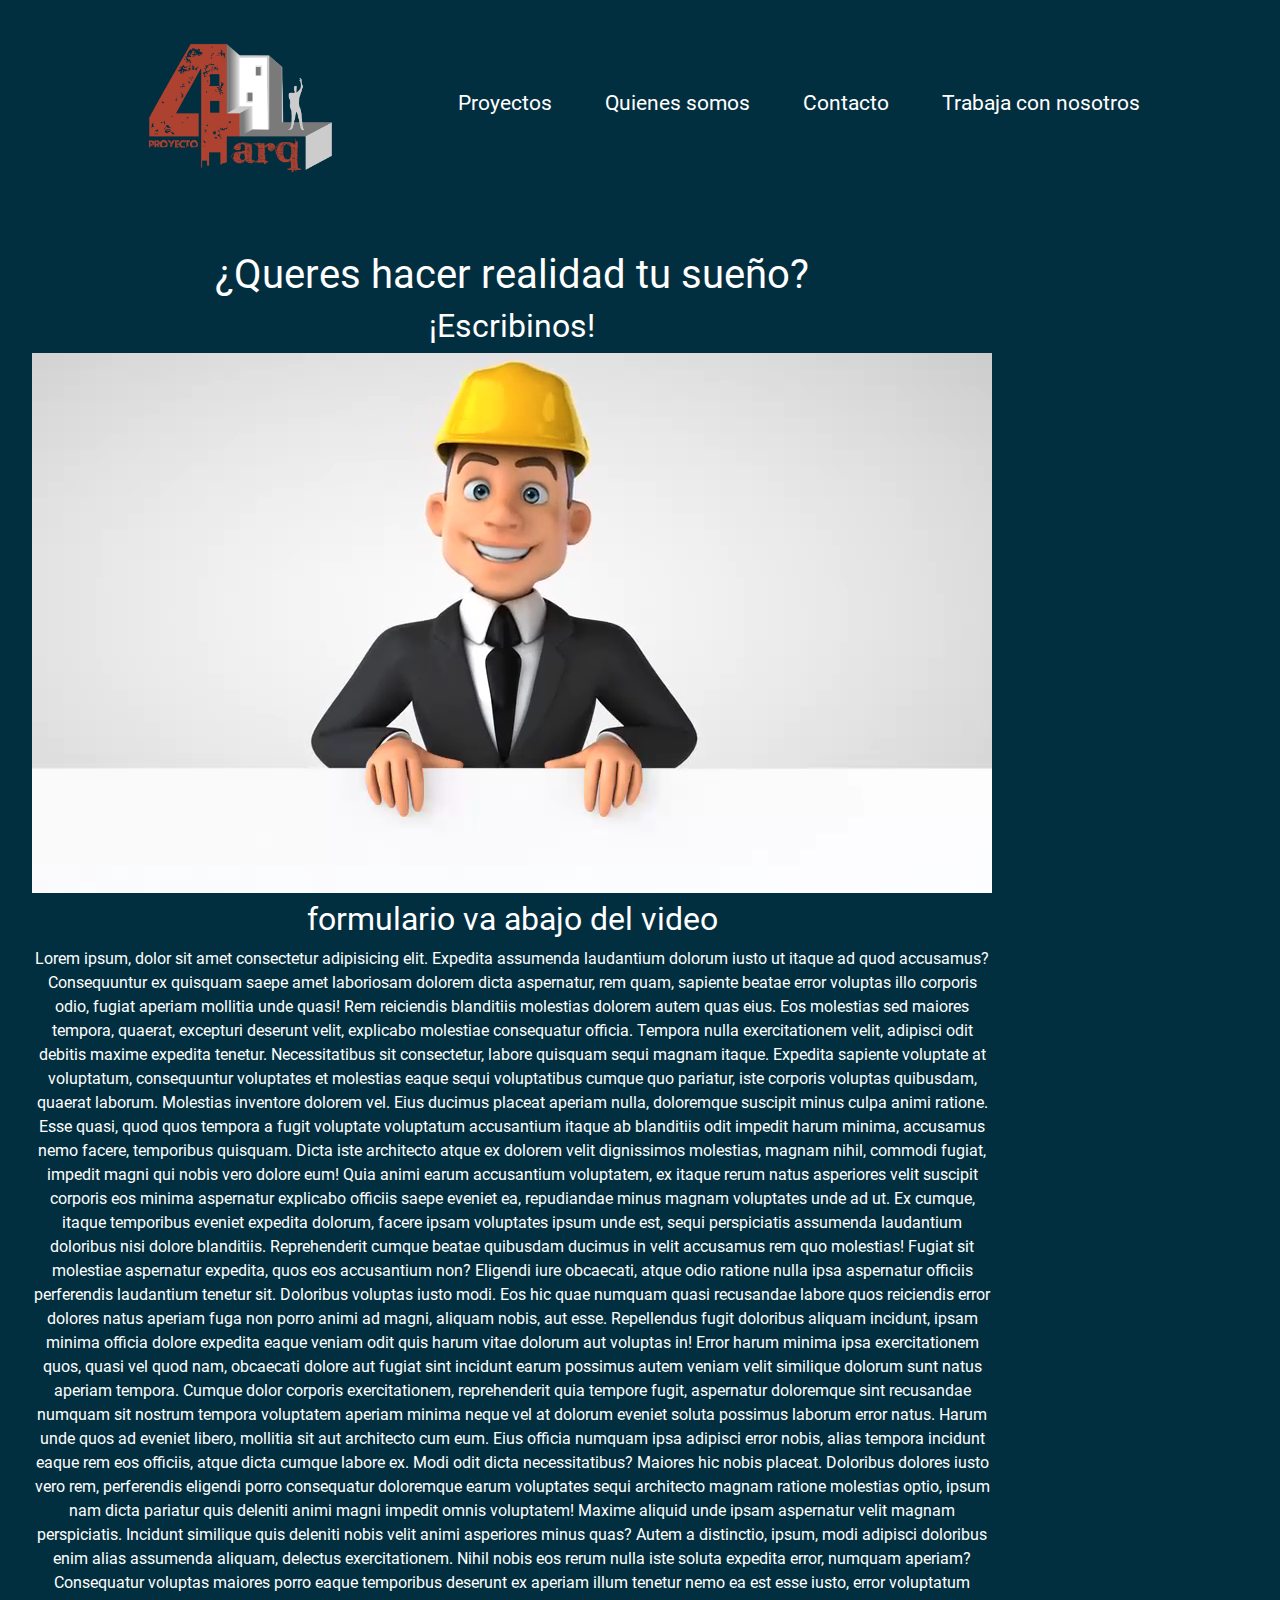
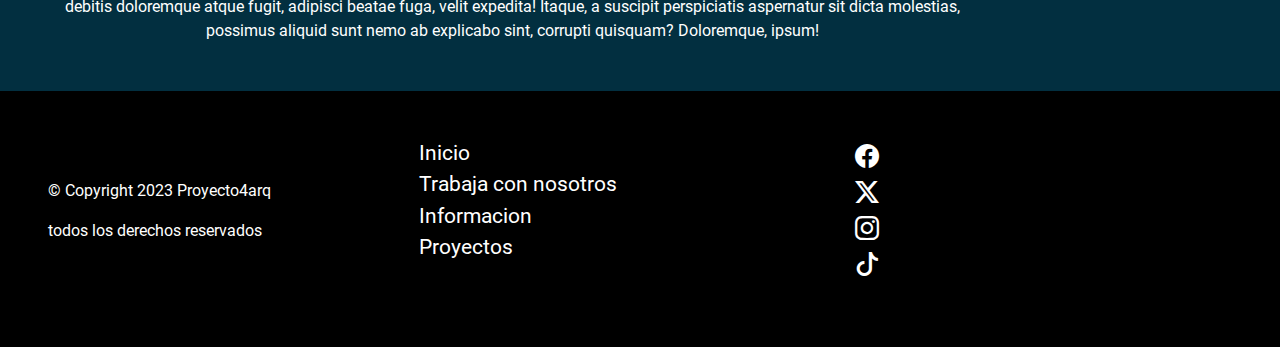
==== pages/contacto.html @ 48875e65 "reversion al backup" ====
<!DOCTYPE html>
<html lang="en">
<head>
    <meta charset="UTF-8">
    <meta name="viewport" content="width=device-width, initial-scale=1.0">
    <title>Contacto</title>
    <link rel="stylesheet" href="https://cdn.jsdelivr.net/npm/bootstrap-icons@1.11.2/font/bootstrap-icons.min.css">
    <link rel="stylesheet" href="../css/bootstrap.min.css">
    <link rel="stylesheet" href="../css/main.css">
</head>
<body>
    
    <header class="encabezado" id="inicio">
        <div></div>
        <a href="../index.html"><img src="../img/P4arq original.png" alt="" class="logogrande"></a>
        <a href="../index.html"><img src="../img/P4arq original pequeño.png" alt="" class="logopequeno"></a>
        <ul class="menu">
            <li><a href="./proyectos.html" class="menu-button">Proyectos</a></li>
            <li><a href="./quienes-somos.html" class="menu-button">Quienes somos</a></li>
            <li><a href="#inicio" class="menu-button">Contacto</a></li>
            <li><a href="./trabaja-nosotros.html" class="menu-button">Trabaja con nosotros</a></li>
        </ul>
        <nav class="navbar navbar-dark bg-transparent row col-7">
            <div class="container-fluid">
              <a class="navbar-brand" href="#"></a>
              <button class="navbar-toggler" type="button" data-bs-toggle="offcanvas" data-bs-target="#offcanvasDarkNavbar" aria-controls="offcanvasDarkNavbar" aria-label="Toggle navigation">
                <span class="navbar-toggler-icon"></span>
              </button>
              <div class="offcanvas offcanvas-end text-bg-dark" tabindex="-1" id="offcanvasDarkNavbar" aria-labelledby="offcanvasDarkNavbarLabel">
                <div class="offcanvas-header">
                  <h5 class="offcanvas-title" id="offcanvasDarkNavbarLabel">Proyecto 4Arq</h5>
                  <button type="button" class="btn-close btn-close-white" data-bs-dismiss="offcanvas" aria-label="Close"></button>
                </div>
                <div class="offcanvas-body">
                  <ul class="navbar-nav justify-content-end flex-grow-1 pe-3">
                    <li class="nav-item">
                      <a class="nav-link active" aria-current="page" href="../index.html">Inicio</a>
                    </li>
                    <li class="nav-item">
                      <a class="nav-link" href="./proyectos.html">Proyectos</a>
                    </li>
                    <li class="nav-item">
                        <a class="nav-link" href="./quienes-somos.html">Quienes Somos</a>
                      </li>
                      <li class="nav-item">
                        <a class="nav-link" href="#inicio">Contacto</a>
                      </li>
                      <li class="nav-item">
                      </li>
                      <li class="nav-item">
                        <a class="nav-link" href="./trabaja-nosotros.html">Trabaja con nosotros</a>
                      </li>
                      </a>
                      </ul>
                    </li>
                  </ul>
                </div>
              </div>
            </div>
          </nav>
    </header>

    <main>
        <section class="hero">
            <div>
                <h1>
                    ¿Queres hacer realidad tu sueño?
                </h1>
                <h2>
                    ¡Escribinos!
                </h2>
                <video src="../vids/architect_-_115731 (540p) - Trim.mp4" autoplay muted loop></video>
                <h2>formulario va abajo del video </h2>
                <p>Lorem ipsum, dolor sit amet consectetur adipisicing elit. Expedita assumenda laudantium dolorum iusto ut itaque ad quod accusamus? Consequuntur ex quisquam saepe amet laboriosam dolorem dicta aspernatur, rem quam, sapiente beatae error voluptas illo corporis odio, fugiat aperiam mollitia unde quasi! Rem reiciendis blanditiis molestias dolorem autem quas eius. Eos molestias sed maiores tempora, quaerat, excepturi deserunt velit, explicabo molestiae consequatur officia. Tempora nulla exercitationem velit, adipisci odit debitis maxime expedita tenetur. Necessitatibus sit consectetur, labore quisquam sequi magnam itaque. Expedita sapiente voluptate at voluptatum, consequuntur voluptates et molestias eaque sequi voluptatibus cumque quo pariatur, iste corporis voluptas quibusdam, quaerat laborum. Molestias inventore dolorem vel. Eius ducimus placeat aperiam nulla, doloremque suscipit minus culpa animi ratione. Esse quasi, quod quos tempora a fugit voluptate voluptatum accusantium itaque ab blanditiis odit impedit harum minima, accusamus nemo facere, temporibus quisquam. Dicta iste architecto atque ex dolorem velit dignissimos molestias, magnam nihil, commodi fugiat, impedit magni qui nobis vero dolore eum! Quia animi earum accusantium voluptatem, ex itaque rerum natus asperiores velit suscipit corporis eos minima aspernatur explicabo officiis saepe eveniet ea, repudiandae minus magnam voluptates unde ad ut. Ex cumque, itaque temporibus eveniet expedita dolorum, facere ipsam voluptates ipsum unde est, sequi perspiciatis assumenda laudantium doloribus nisi dolore blanditiis. Reprehenderit cumque beatae quibusdam ducimus in velit accusamus rem quo molestias! Fugiat sit molestiae aspernatur expedita, quos eos accusantium non? Eligendi iure obcaecati, atque odio ratione nulla ipsa aspernatur officiis perferendis laudantium tenetur sit. Doloribus voluptas iusto modi. Eos hic quae numquam quasi recusandae labore quos reiciendis error dolores natus aperiam fuga non porro animi ad magni, aliquam nobis, aut esse. Repellendus fugit doloribus aliquam incidunt, ipsam minima officia dolore expedita eaque veniam odit quis harum vitae dolorum aut voluptas in! Error harum minima ipsa exercitationem quos, quasi vel quod nam, obcaecati dolore aut fugiat sint incidunt earum possimus autem veniam velit similique dolorum sunt natus aperiam tempora. Cumque dolor corporis exercitationem, reprehenderit quia tempore fugit, aspernatur doloremque sint recusandae numquam sit nostrum tempora voluptatem aperiam minima neque vel at dolorum eveniet soluta possimus laborum error natus. Harum unde quos ad eveniet libero, mollitia sit aut architecto cum eum. Eius officia numquam ipsa adipisci error nobis, alias tempora incidunt eaque rem eos officiis, atque dicta cumque labore ex. Modi odit dicta necessitatibus? Maiores hic nobis placeat. Doloribus dolores iusto vero rem, perferendis eligendi porro consequatur doloremque earum voluptates sequi architecto magnam ratione molestias optio, ipsum nam dicta pariatur quis deleniti animi magni impedit omnis voluptatem! Maxime aliquid unde ipsam aspernatur velit magnam perspiciatis. Incidunt similique quis deleniti nobis velit animi asperiores minus quas? Autem a distinctio, ipsum, modi adipisci doloribus enim alias assumenda aliquam, delectus exercitationem. Nihil nobis eos rerum nulla iste soluta expedita error, numquam aperiam? Consequatur voluptas maiores porro eaque temporibus deserunt ex aperiam illum tenetur nemo ea est esse iusto, error voluptatum debitis doloremque atque fugit, adipisci beatae fuga, velit expedita! Itaque, a suscipit perspiciatis aspernatur sit dicta molestias, possimus aliquid sunt nemo ab explicabo sint, corrupti quisquam? Doloremque, ipsum!

                </p>

                
            </div>
        </section>
    </main>
    <footer class="footer">
        <div class="footer-1">
            <p> Lorem ipsum dolor sit amet consectetur adipisicing elit. Dolorem ab debitis aspernatur ipsa in esse! Porro repudiandae necessitatibus non iste, totam dolore neque dolores magnam in, maxime consequuntur eveniet voluptatibus.</p>
            <p class="copy">© Copyright 2023  Proyecto4arq</p>
        </div>
        <div class="footerresp">
            <p class="copy">© Copyright 2023  Proyecto4arq</p>
            <p>todos los derechos reservados</p>
        </div>
        <div class="footer-2">
            <ul>
                <li><a href="../index.html" class="menu-button">Inicio</a></li>
                <li><a href="./trabaja-nosotros.html" class="menu-button">Trabaja con nosotros</a></li>
                <li><a href="./quienes-somos.html" class="menu-button">Informacion</a></li>
                <li><a href="./proyectos.html" class="menu-button">Proyectos</a></li>
            </ul> 
        </div>
        <div class="footer-4">
            <ul>
                <li><a href="https://www.facebook.com/" class="menu-button"><i class="icon-red-social bi bi-facebook"></i></a></li>
                <li><a href="https://twitter.com/home" class="menu-button"><i class="icon-red-social bi bi-twitter-x"></i></a></li>
                <li><a href="https://www.instagram.com/" class="menu-button"><i class="icon-red-social bi bi-instagram"></i></a></li>
                <li><a href="https://www.tiktok.com" class="menu-button"><i class="icon-red-social bi bi-tiktok"></i></a></li>
            </ul>
        </div>
    </footer>

<script src="../js/bootstrap.bundle.min.js"></script>
</body>
</html>


<!-- FALTA CAMBIAR TODOS LOS MENUES DE LAS PAGINAS, HACER EN TODOS ELLOS QUE EL LINK DE INICIO SEA LA FOTO.-->
---- css/main.css ----
/* Aqui comienza todo lo que es CSS de INDEX */

@font-face {
    font-family: "roboto";
    src: url(../font/Roboto-Regular.ttf);
}

* {
    margin: 0;
    margin-bottom: 0;
    padding: 0;
    box-sizing: border-box;
    font-family: roboto, sans-serif;
}
ul {
    list-style-type: none;
    
}

/* aca comienza el diseño mediante css de todo lo que es header */

.encabezado {
    background-color:#022F40;
    display: flex;
    color: white;
    align-items: center;
    padding: 0.5rem 3rem;
}
.logogrande  {
    width: 23rem;
}

.logopequeno  {
    width: 10rem;
}
.menu {
    display: flex;
    gap: 2rem;
    font-size: 1.7rem;
}

.menu-button {
    color: white;
    text-decoration: none;
}
.menu-button:hover {
    color: black;
}

.menu-button {
    background: transparent;
    border: none;
    padding: 0.5em 0.5em;
    color: white;
    position: relative;
    transition: 0.5s ease;
    cursor: pointer;
  }
  
  .menu-button::before {
    content: "";
    position: absolute;
    left: 0;
    bottom: 0;
    height: 2px;
    width: 0;
    background-color: #A24936;
    transition: 0.5s ease;
  }
  
  .menu-button:hover {
    color: #022F40;
    transition-delay: 0.5s;
  }
  
  .menu-button:hover::before {
    width: 100%;
  }
  
  .menu-button::after {
    content: "";
    position: absolute;
    left: 0;
    bottom: 0;
    height: 0;
    width: 100%;
    background-color: #A24936;
    transition: 0.4s ease;
    z-index: -1;
  }
  
  .menu-button:hover::after {
    height: 100%;
    transition-delay: 0.4s;
    color: aliceblue;
  }
  


@media (max-width: 1376px) {
    .menu-button {
        font-size: 1.5rem;
    }
}
@media (max-width: 1284px) {
    .menu-button {
        font-size: 1.3rem;
    }
}
@media (min-width: 1193px) {
    .navbar {
        display: none;
    }
    .logopequeno {
        display: none;
    }
}
@media (max-width: 1192px) {
    .menu {
        display: none;
    }
    .navbar {
        display: show;
        flex: 19rem;
    }
    .logogrande  {
        display: none;
    }
    .logopequeno {
        display: show;
    }
}

/* aca termina el diseño mediante css de todo lo que es header */

/* aca comienza todo el diseño mediante css de todo lo que es HERO */
.render1 {
    width: 45rem;
    border: solid 1rem;
    border-color: #AAABBC;
}

.hero {
    background-color: #022F40;
    color: white;
    display: grid;
    grid-template-columns: 5fr 1fr 1.2fr; 
     /* 5fr 1fr 0.5fr para FHD */
     /* 5fr 1fr 1.2fr para QHD*/
    padding: 2rem;
    text-align: center;
    align-items: center;
}

.hero-title {
    font-size: 3rem;
}

.hero-text {
    font-size: 1.5rem;
    margin-top: 0.5rem;
}

.hero-button {
    font-size: 2rem;
    display: inline-block;
    color: white;
    padding: 0.5rem;
    margin-top: 1rem;
    border-radius: 2rem;
    text-decoration: none;
  }
  .hero-button::before {
    margin-left: auto;
  }
  .hero-button::after, .hero-button::before {
    content: "";
    width: 5%;
    height: 3px;
    background: #A24936;
    display: block;
    transition: 0.8s;
  }
  .hero-button:hover::after, .hero-button:hover::before {
    width: 100%;
  }

.titulopro2 {
    margin: 1rem;
}
.borde {
    background-color: #A24936;
}
@media (max-width: 1110px) {
    
    .hero-grid {
        grid-template-columns: 1fr 1fr;
        grid-template-rows: 1fr 1fr;
        row-gap: 0rem;
    }
    .hero-left-grid {
        grid-column: 1/3;
        grid-row: 1/2;
    }
    .render-grid {
        width: 35rem;
    }
    .hero-right-grid {
        grid-row: 2/3;
        grid-column: 1/3;
    }
}
@media (max-width: 592px) {
    
    .hero-grid {
        grid-template-columns: 1fr 1fr;
        grid-template-rows: 1fr 1fr;
        row-gap: 1rem;
    }
    .hero-left-grid {
        grid-column: 1/3;
        grid-row: 1/2;
    }
    .render-grid {
        width: 22rem;
    }
    .hero-right-grid {
        grid-row: 2/3;
        grid-column: 1/3;
    }
    
}

@media (max-width: 415px) {
    
    .hero-grid {
        grid-template-columns: 1fr 1fr;
        grid-template-rows: 1fr 1fr;
        row-gap: 1rem;
    }
    .hero-left-grid {
        grid-column: 1/3;
        grid-row: 1/2;
    }
    .render-grid {
        width: 20rem;
    }
    .hero-right-grid {
        grid-row: 2/3;
        grid-column: 1/3;
    }
    
}

@media (max-width: 415px) {
    
    .hero-grid {
        grid-template-columns: 1fr 1fr;
        grid-template-rows: 1fr 1fr;
        row-gap: 1rem;
    }
    .hero-left-grid {
        grid-column: 1/3;
        grid-row: 1/2;
    }
    .render-grid {
        width: 19rem;
    }
    .hero-right-grid {
        grid-row: 2/3;
        grid-column: 1/3;
    }
    
}
/* aca termina todo el diseño mediante css de todo lo que es HERO */

/* aca comienza todo el diseño mediante css de todo lo que es parte del main, seccion de funcionamiento del servicio */

.funcion1 {
    padding: 0.8rem;
    display: flex;
    justify-content: center;
    background-color: #AAABBC;
}

.funcionamiento {
    display: grid;
    grid-template-columns: 4fr 6fr 3fr;
    column-gap: 1rem;
    row-gap: 2rem;
    text-align: end;
    align-items: center;
    background-color: #AAABBC;
}

.title-hacer {
    font-size: 3rem;
    text-align: center;
}

.text-hacer {
    font-size: 1.5rem;
    padding: 2rem;
    text-align: start;
}

.casa {
    width: 15rem;
}
.lapiz {
    width: 15rem;
}
.text-hacer2 {
    font-size: 1.5rem;
    padding: 0.8rem;
}
@media (max-width: 1110px) {
    .funcionamiento {
        grid-template-columns: 1fr;
        align-items: normal;
        text-align: start;
    }
    .hacer-texto {
    grid-column: 2/3;
    grid-row: 1/2;
    }
}
@media (max-width: 809px) {
    .funcionamiento {
        grid-template-columns: 1fr;
        align-items: normal;
        text-align: start;
    }
    .hacer-foto {
    display: none;
    }
    .hacer-texto {
    grid-column: 2/3;
    grid-row: 1/2;
    }
}
/* aca termina todo el diseño mediante css de todo lo que es parte del main, seccion de funcionamiento del servicio */

/* aca comienza todo el diseño mediante css de todo lo que es parte del footer */

.footer {
    display: flex;
    background-color: black;
    color: white;
    padding: 3rem;
    gap: 1rem;
}

.footer-1 {
    flex: 1.7;
    font-size: 1.2rem;
    margin-left: 150px;
}

.footer-2 {
    flex: 0.5;
    font-size: 1.2rem;
    margin-left: 90px;
}
.footer-4 {
    flex: 0.5;
    font-size: 1.2rem;
}

.icon-red-social {
    font-size: 1.5rem;
    
}

.copy {
    margin-top: 40px;
}

@media (min-width: 1287px) {
    .footerresp {
        display: none;
    }
}

@media (max-width: 1286px) {
    .footer-1 {
        display: none;
    }
}
@media (max-width: 502px) {
    .footer-2 {
        display: none;
    }
}
/* aca termina todo el diseño mediante css de todo lo que es parte del footer */

        /* aqui termina todo CSS de INDEX */

        /* aqui comienza todo CSS de PROYECTOS */


.hero2 {
    background-color: #022F40;
    color: rgb(255, 255, 255);
    padding: 2rem;
    text-align: center;
    align-items: center;
}
.proyecto {
    font-size: 3rem;
    padding: 2rem;
}
.proyectos {
    display: grid;
    grid-template-columns: 1fr 1fr 1fr 1fr;
    grid-template-rows: 1fr;
    column-gap: 2rem;
}
.tarjeta1 {
    background-color:#AAABBC ;
    border: solid;
    border-color: #A24936;
    border-radius: 1%;
    border-style: dashed;
    grid-column: 2/3;
}
.tarjeta2 {
    background-color:#AAABBC ;
    border: solid;
    border-color: #A24936;
    border-radius: 1%;
    border-style: dashed;
    grid-column: 3/4;
}
.titulopro {
    display: flex;
    font-size: 2rem;
    color: #000000;
    padding: 1rem;
    justify-content: center;
}
.renderspro {
    padding: 1rem;
    width: 45rem;
}
.explicativo {
    font-size: 1rem;
    justify-content: center;
}
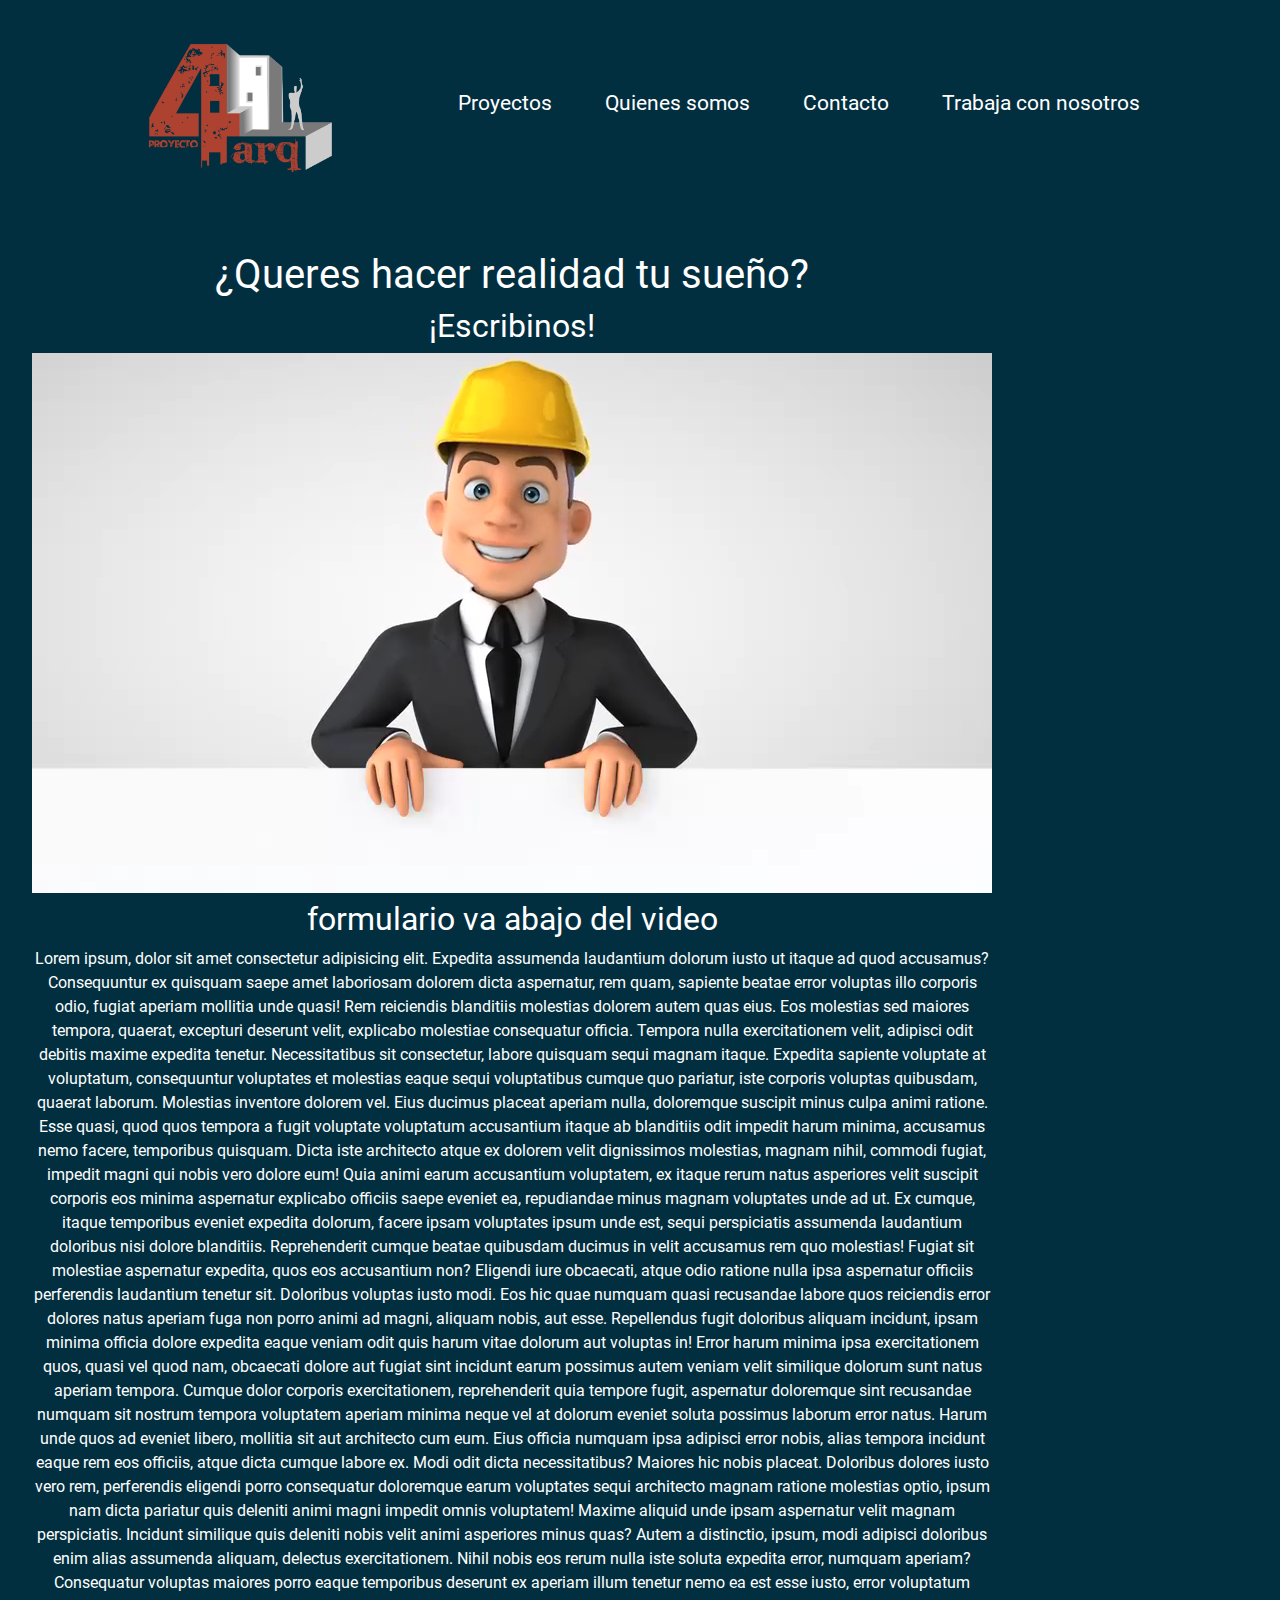
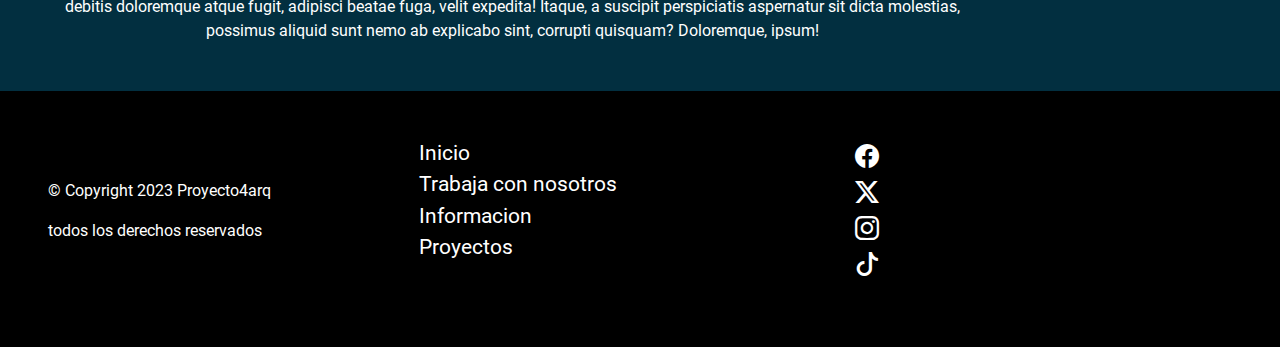
==== commit bb3f7d03: "comienzo de correccion animaciones" ====
--- a/pages/contacto.html
+++ b/pages/contacto.html
@@ -9,17 +9,15 @@
     <link rel="stylesheet" href="../css/main.css">
 </head>
 <body>
-    
-    <header class="encabezado" id="inicio">
-        <div></div>
-        <a href="../index.html"><img src="../img/P4arq original.png" alt="" class="logogrande"></a>
-        <a href="../index.html"><img src="../img/P4arq original pequeño.png" alt="" class="logopequeno"></a>
-        <ul class="menu">
-            <li><a href="./proyectos.html" class="menu-button">Proyectos</a></li>
-            <li><a href="./quienes-somos.html" class="menu-button">Quienes somos</a></li>
-            <li><a href="#inicio" class="menu-button">Contacto</a></li>
-            <li><a href="./trabaja-nosotros.html" class="menu-button">Trabaja con nosotros</a></li>
-        </ul>
+  <header class="encabezado" id="inicio">
+    <a href="../index.html"><img src="../img/P4arq original.png" alt="" class="logogrande" data-aos="fade-right" data-aos-duration="1800"></a>
+    <a href="../index.html"><img src="../img/P4arq original pequeño.png" alt="" class="logopequeno" data-aos="fade-right" data-aos-duration="1800"></a>
+    <ul class="menu">
+        <li data-aos="fade-down" data-aos-duration="700"><a href="./proyectos.html" class="menu-button">Proyectos</a></li>
+        <li data-aos="fade-down" data-aos-duration="800"><a href="./quienes-somos.html" class="menu-button">Quienes somos</a></li>
+        <li data-aos="fade-down" data-aos-duration="900"><a href="#inicio" class="menu-button">Contacto</a></li>
+        <li data-aos="fade-down" data-aos-duration="1100"><a href="./trabaja-nosotros.html" class="menu-button">Trabaja con nosotros</a></li>
+    </ul>
         <nav class="navbar navbar-dark bg-transparent row col-7">
             <div class="container-fluid">
               <a class="navbar-brand" href="#"></a>
--- a/css/main.css
+++ b/css/main.css
@@ -43,10 +43,6 @@
     color: white;
     text-decoration: none;
 }
-.menu-button:hover {
-    color: black;
-}
-
 .menu-button {
     background: transparent;
     border: none;
@@ -69,7 +65,7 @@
   }
   
   .menu-button:hover {
-    color: #022F40;
+    color: #AAABBC;
     transition-delay: 0.5s;
   }
   
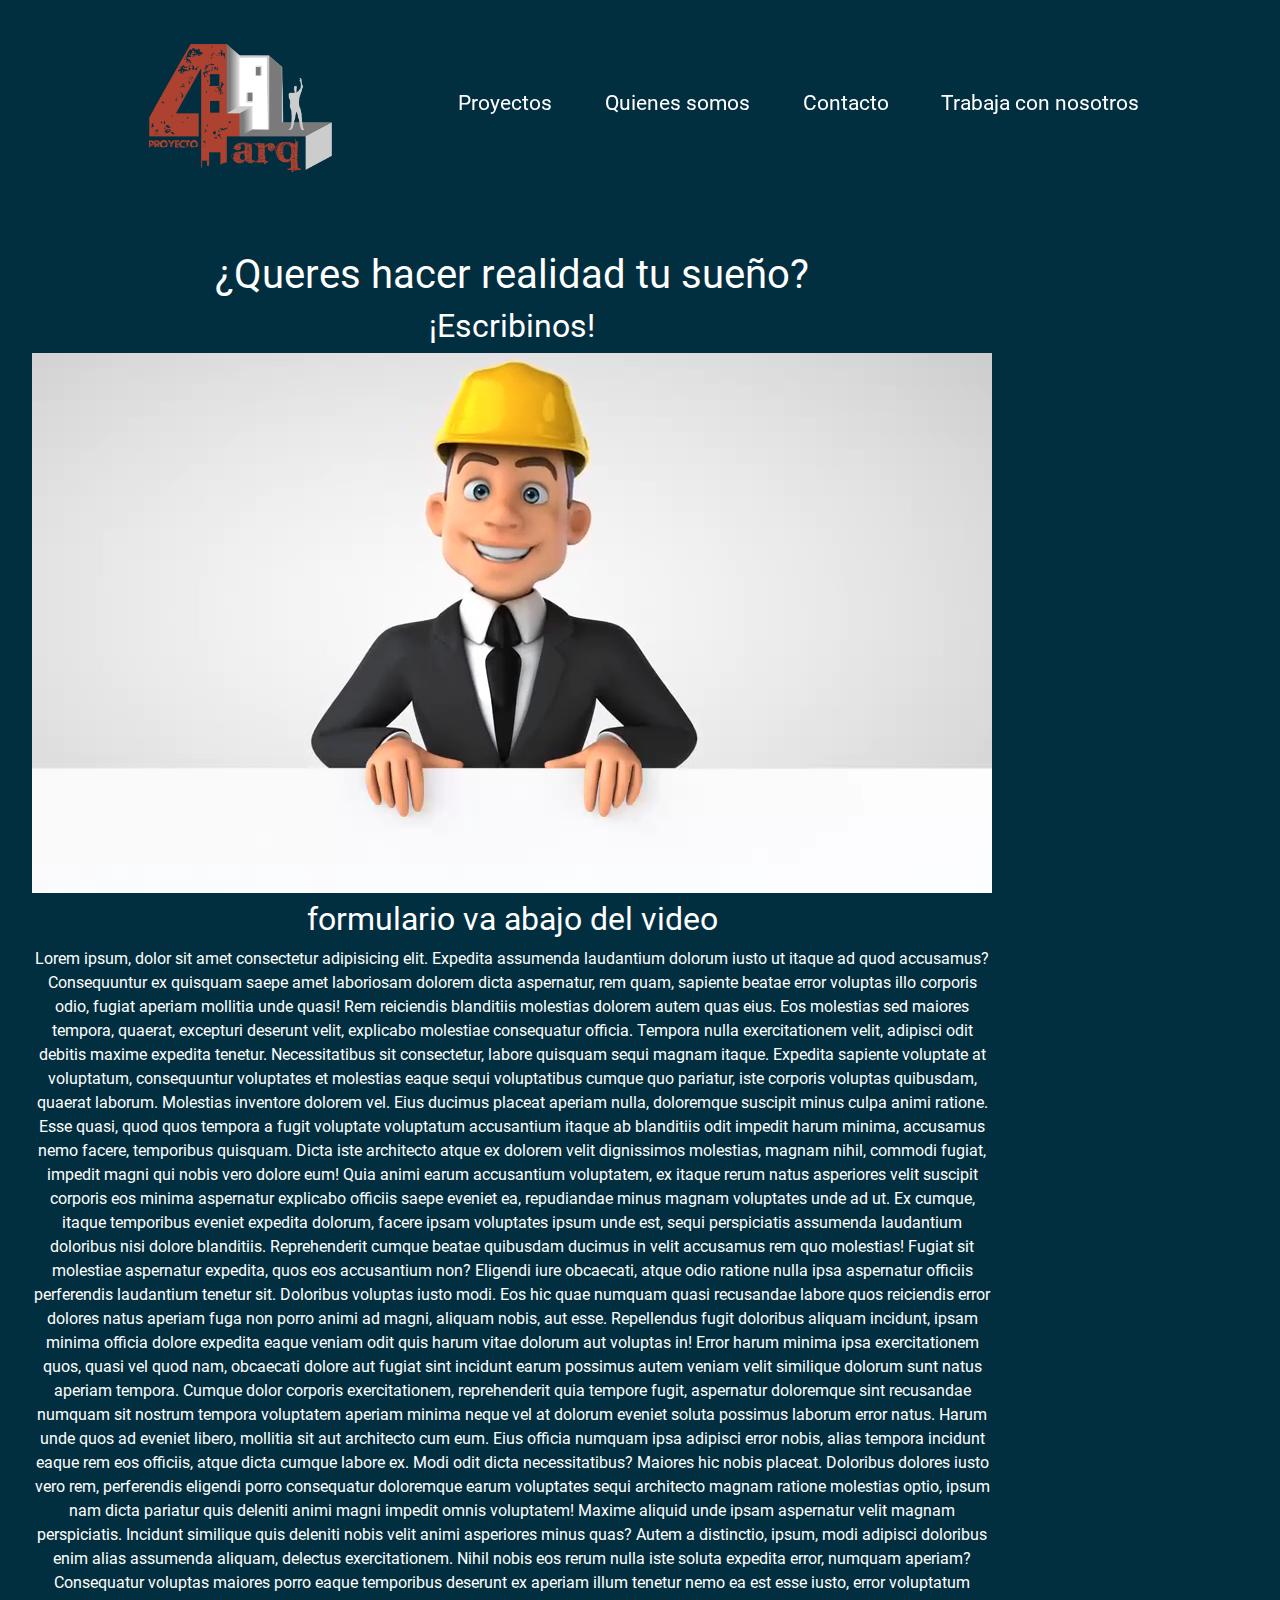
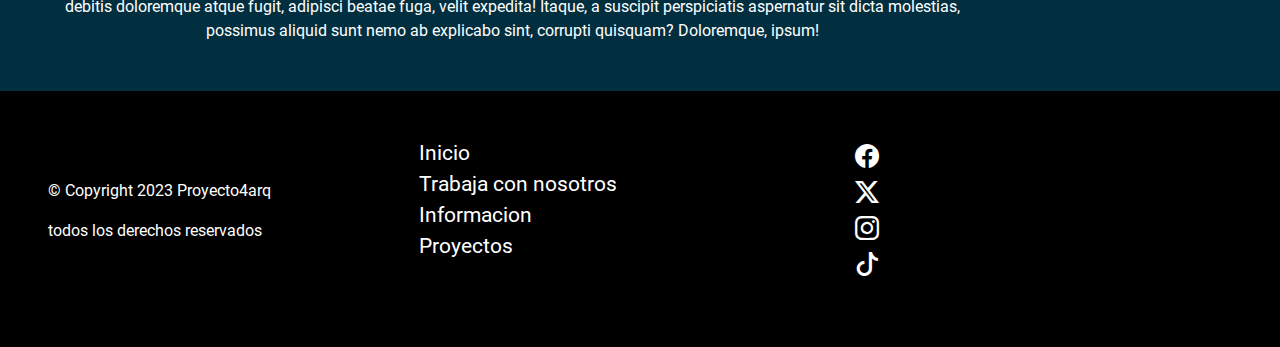
==== commit 3cb982a3: "finalizacion de proyectos, comienzo de quienes somos, ajustes de rem" ====
--- a/pages/contacto.html
+++ b/pages/contacto.html
@@ -5,6 +5,7 @@
     <meta name="viewport" content="width=device-width, initial-scale=1.0">
     <title>Contacto</title>
     <link rel="stylesheet" href="https://cdn.jsdelivr.net/npm/bootstrap-icons@1.11.2/font/bootstrap-icons.min.css">
+    <link href="https://unpkg.com/aos@2.3.1/dist/aos.css" rel="stylesheet">
     <link rel="stylesheet" href="../css/bootstrap.min.css">
     <link rel="stylesheet" href="../css/main.css">
 </head>
@@ -105,6 +106,10 @@
     </footer>
 
 <script src="../js/bootstrap.bundle.min.js"></script>
+<script src="https://unpkg.com/aos@2.3.1/dist/aos.js"></script>
+<script>
+    AOS.init();
+  </script>
 </body>
 </html>
 
--- a/css/main.css
+++ b/css/main.css
@@ -65,8 +65,8 @@
   }
   
   .menu-button:hover {
-    color: #AAABBC;
-    transition-delay: 0.5s;
+    font-size: 1.85rem;
+    transition-delay: 0.3s;
   }
   
   .menu-button:hover::before {
@@ -100,7 +100,7 @@
 }
 @media (max-width: 1284px) {
     .menu-button {
-        font-size: 1.3rem;
+        font-size: 1.29rem;
     }
 }
 @media (min-width: 1193px) {
@@ -181,12 +181,10 @@
     width: 100%;
   }
 
-.titulopro2 {
-    margin: 1rem;
-}
 .borde {
     background-color: #A24936;
 }
+
 @media (max-width: 1110px) {
     
     .hero-grid {
@@ -347,6 +345,23 @@
     gap: 1rem;
 }
 
+.footer-button {
+    color: white;
+    text-decoration: none;
+}
+
+.footer-button:hover {
+    font-size: 1.3rem;
+    color: #AAABBC;
+    transition: 0.5s;
+}
+
+.footer-button-social:hover {
+    font-size: 1.8rem;
+    color: #AAABBC;
+    transition: 0.5s;
+}
+
 .footer-1 {
     flex: 1.7;
     font-size: 1.2rem;
@@ -365,7 +380,6 @@
 
 .icon-red-social {
     font-size: 1.5rem;
-    
 }
 
 .copy {
@@ -397,10 +411,22 @@
 
 .hero2 {
     background-color: #022F40;
-    color: rgb(255, 255, 255);
-    padding: 2rem;
+    color: #ffffff;
     text-align: center;
     align-items: center;
+}
+.carru {
+    border-style: solid;
+    border-radius: 0.5rem;
+}
+.titulopro3 {
+    display: inline-block;
+    position: relative;
+    padding: 1rem;
+    margin: 0.5rem;
+    border: 0.2rem;
+    border-color: #AAABBC;
+    border-style: solid;
 }
 .proyecto {
     font-size: 3rem;
@@ -428,13 +454,6 @@
     border-style: dashed;
     grid-column: 3/4;
 }
-.titulopro {
-    display: flex;
-    font-size: 2rem;
-    color: #000000;
-    padding: 1rem;
-    justify-content: center;
-}
 .renderspro {
     padding: 1rem;
     width: 45rem;
@@ -442,4 +461,10 @@
 .explicativo {
     font-size: 1rem;
     justify-content: center;
+}
+
+@media (max-width: 550px) {
+    .titulopro3 {
+        font-size: 1.2rem;
+    }
 }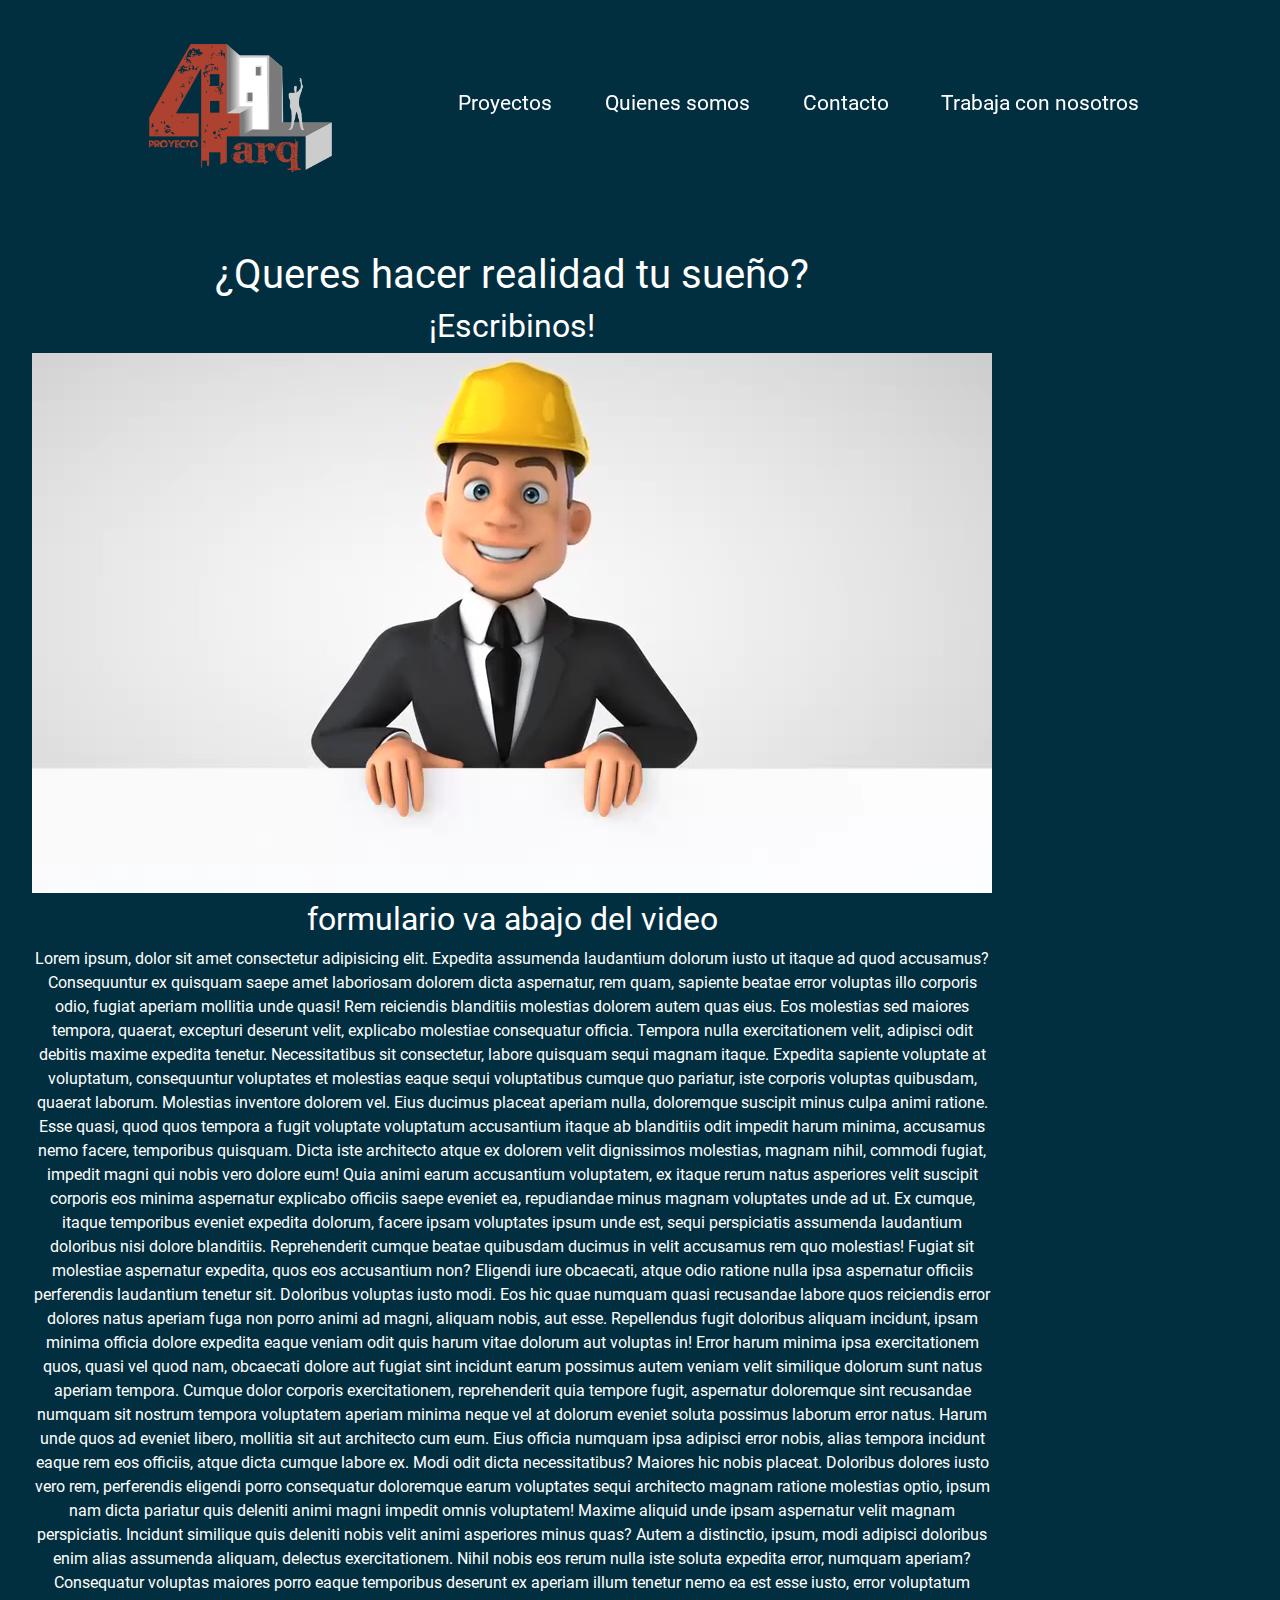
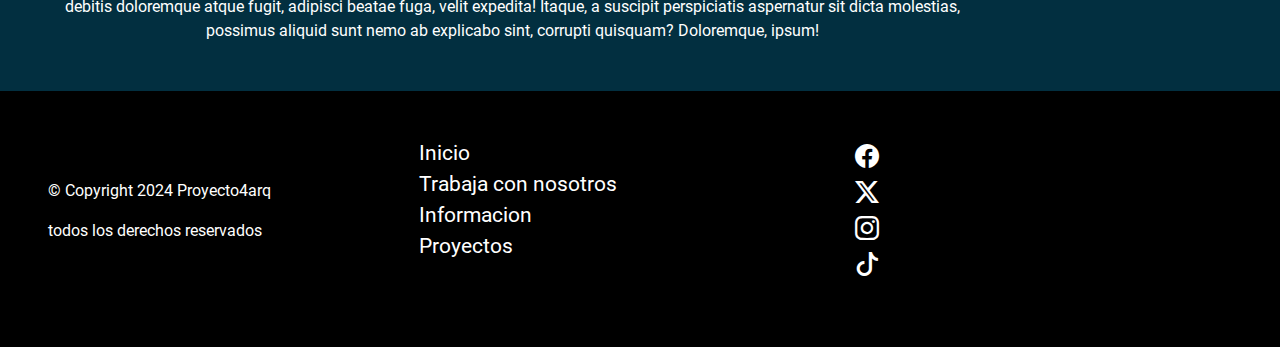
==== commit 79f5bb32: "adicion animaciones carrousel y cards" ====
--- a/pages/contacto.html
+++ b/pages/contacto.html
@@ -80,11 +80,11 @@
     </main>
     <footer class="footer">
         <div class="footer-1">
-            <p> Lorem ipsum dolor sit amet consectetur adipisicing elit. Dolorem ab debitis aspernatur ipsa in esse! Porro repudiandae necessitatibus non iste, totam dolore neque dolores magnam in, maxime consequuntur eveniet voluptatibus.</p>
-            <p class="copy">© Copyright 2023  Proyecto4arq</p>
+            <p> Todos los derechos reservados. El contenido de este sitio web está protegido por derechos de autor. Prohibida la reproducción total o parcial sin autorización previa.</p>
+            <p class="copy">© Copyright 2024  Proyecto4arq</p>
         </div>
         <div class="footerresp">
-            <p class="copy">© Copyright 2023  Proyecto4arq</p>
+            <p class="copy">© Copyright 2024  Proyecto4arq</p>
             <p>todos los derechos reservados</p>
         </div>
         <div class="footer-2">
--- a/css/main.css
+++ b/css/main.css
@@ -90,9 +90,6 @@
     transition-delay: 0.4s;
     color: aliceblue;
   }
-  
-
-
 @media (max-width: 1376px) {
     .menu-button {
         font-size: 1.5rem;
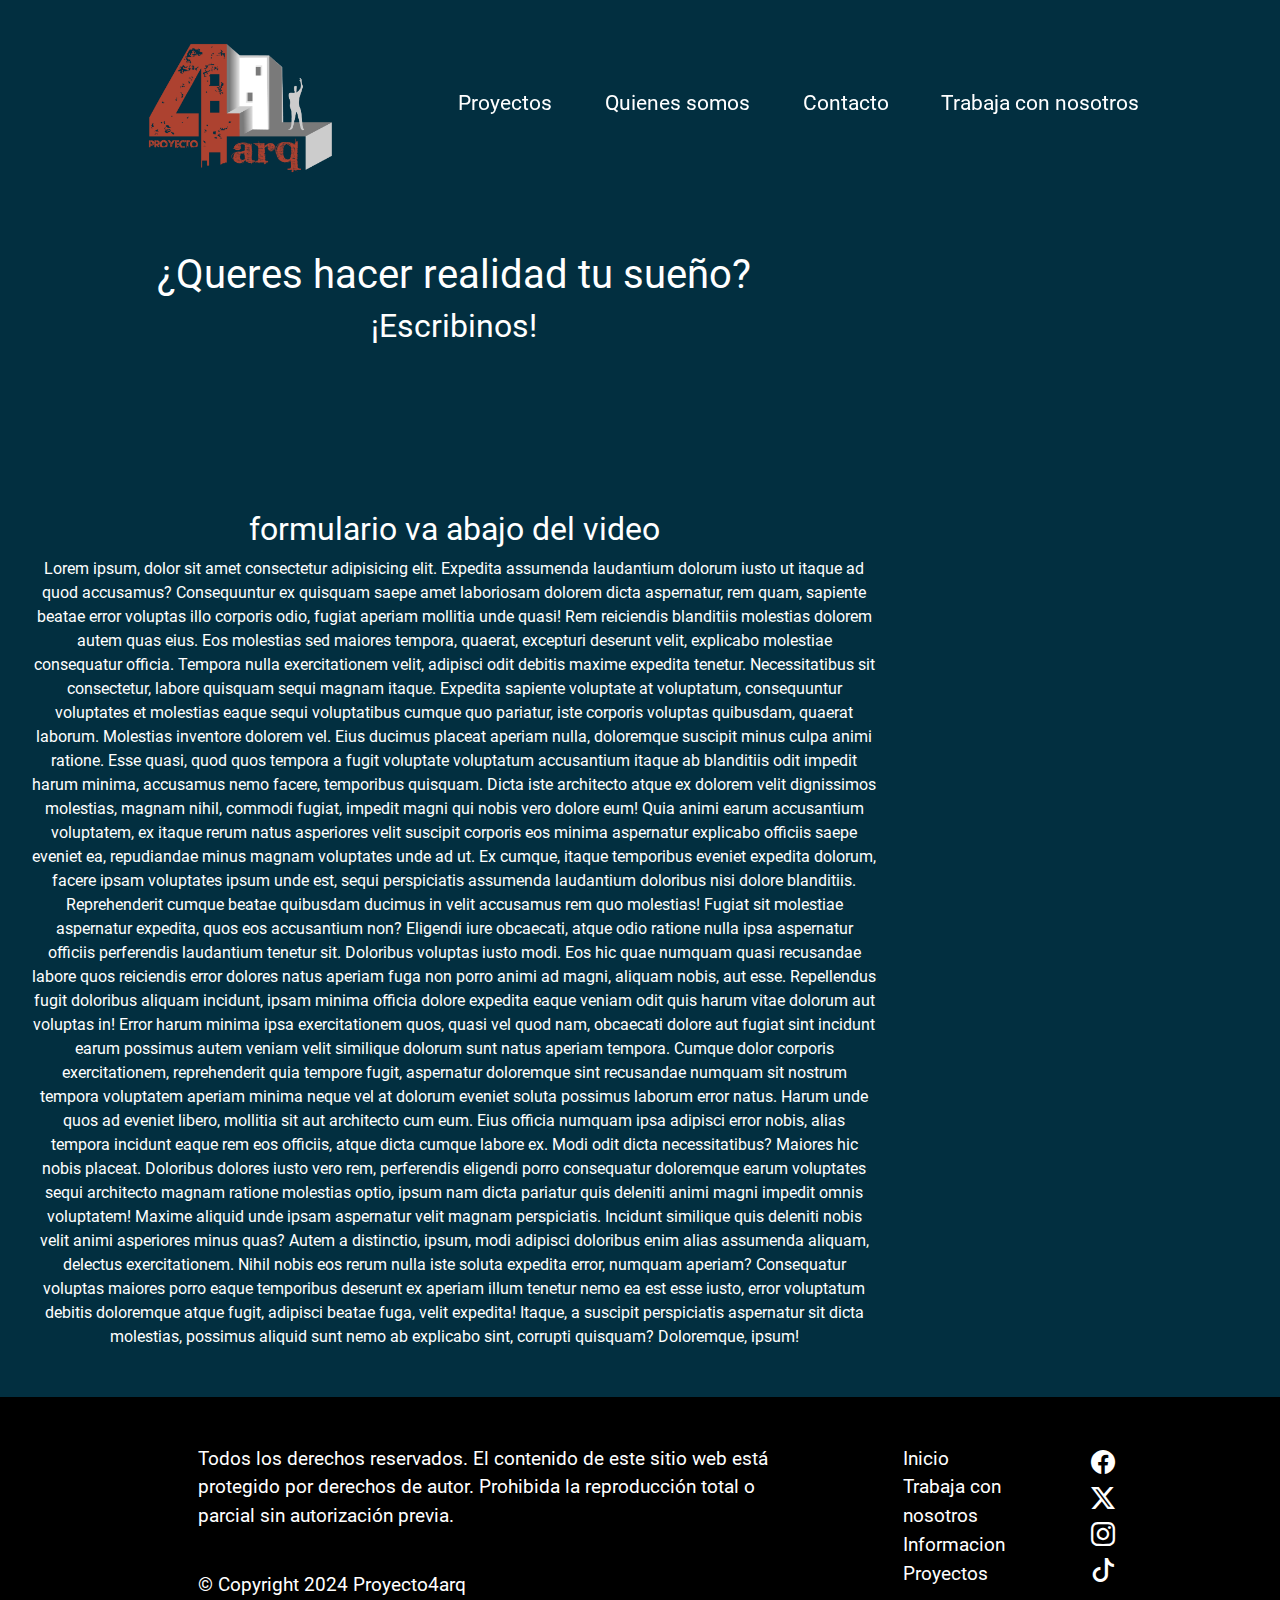
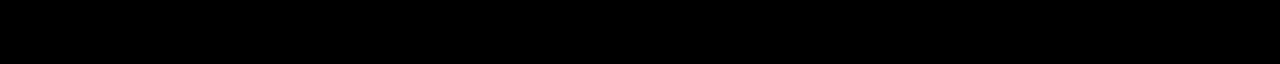
==== commit 4eff25ed: "reutilizacion de nuevo footer en todas las paginas, finalizacion de proyectos scss" ====
--- a/pages/contacto.html
+++ b/pages/contacto.html
@@ -7,7 +7,7 @@
     <link rel="stylesheet" href="https://cdn.jsdelivr.net/npm/bootstrap-icons@1.11.2/font/bootstrap-icons.min.css">
     <link href="https://unpkg.com/aos@2.3.1/dist/aos.css" rel="stylesheet">
     <link rel="stylesheet" href="../css/bootstrap.min.css">
-    <link rel="stylesheet" href="../css/main.css">
+    <link rel="stylesheet" href="../css/estilos.css">
 </head>
 <body>
   <header class="encabezado" id="inicio">
@@ -79,32 +79,31 @@
         </section>
     </main>
     <footer class="footer">
-        <div class="footer-1">
-            <p> Todos los derechos reservados. El contenido de este sitio web está protegido por derechos de autor. Prohibida la reproducción total o parcial sin autorización previa.</p>
-            <p class="copy">© Copyright 2024  Proyecto4arq</p>
-        </div>
-        <div class="footerresp">
-            <p class="copy">© Copyright 2024  Proyecto4arq</p>
-            <p>todos los derechos reservados</p>
-        </div>
-        <div class="footer-2">
-            <ul>
-                <li><a href="../index.html" class="menu-button">Inicio</a></li>
-                <li><a href="./trabaja-nosotros.html" class="menu-button">Trabaja con nosotros</a></li>
-                <li><a href="./quienes-somos.html" class="menu-button">Informacion</a></li>
-                <li><a href="./proyectos.html" class="menu-button">Proyectos</a></li>
-            </ul> 
-        </div>
-        <div class="footer-4">
-            <ul>
-                <li><a href="https://www.facebook.com/" class="menu-button"><i class="icon-red-social bi bi-facebook"></i></a></li>
-                <li><a href="https://twitter.com/home" class="menu-button"><i class="icon-red-social bi bi-twitter-x"></i></a></li>
-                <li><a href="https://www.instagram.com/" class="menu-button"><i class="icon-red-social bi bi-instagram"></i></a></li>
-                <li><a href="https://www.tiktok.com" class="menu-button"><i class="icon-red-social bi bi-tiktok"></i></a></li>
-            </ul>
-        </div>
-    </footer>
-
+      <div class="footer-1">
+          <p> Todos los derechos reservados. El contenido de este sitio web está protegido por derechos de autor. Prohibida la reproducción total o parcial sin autorización previa.</p>
+          <p class="copy">© Copyright 2024  Proyecto4arq</p>
+      </div>
+      <div class="footerresp">
+          <p class="copy">© Copyright 2024  Proyecto4arq</p>
+          <p>todos los derechos reservados</p>
+      </div>
+      <div class="footer-2">
+        <ul>
+            <li><a href="../index.html" class="footer-button">Inicio</a></li>
+            <li><a href="./trabaja-nosotros.html" class="footer-button">Trabaja con nosotros</a></li>
+            <li><a href="./quienes-somos.html" class="footer-button">Informacion</a></li>
+            <li><a href="./proyectos.html" class="footer-button">Proyectos</a></li>
+        </ul>
+    </div>
+      <div class="footer-4">
+          <ul>
+              <li><a href="https://www.facebook.com/"><i class="icon-red-social bi bi-facebook footer-button-social"></i></a></li>
+              <li><a href="https://twitter.com/home"><i class="icon-red-social bi bi-twitter-x footer-button-social"></i></a></li>
+              <li><a href="https://www.instagram.com/"><i class="icon-red-social bi bi-instagram footer-button-social"></i></a></li>
+              <li><a href="https://www.tiktok.com"><i class="icon-red-social bi bi-tiktok footer-button-social"></i></a></li>
+          </ul>
+      </div>
+  </footer>
 <script src="../js/bootstrap.bundle.min.js"></script>
 <script src="https://unpkg.com/aos@2.3.1/dist/aos.js"></script>
 <script>
--- a/css/estilos.css
+++ b/css/estilos.css
@@ -0,0 +1,435 @@
+@font-face {
+  font-family: "roboto";
+  src: url(../font/Roboto-Regular.ttf);
+}
+* {
+  margin: 0;
+  margin-bottom: 0;
+  padding: 0;
+  box-sizing: border-box;
+  font-family: roboto, sans-serif;
+}
+
+ul {
+  list-style-type: none;
+}
+
+.encabezado {
+  background-color: #022F40;
+  display: flex;
+  color: white;
+  align-items: center;
+  padding: 0.5rem 3rem;
+}
+.encabezado .logogrande {
+  width: 23rem;
+}
+.encabezado .logopequeno {
+  width: 10rem;
+  position: relative;
+}
+.encabezado .menu {
+  display: flex;
+  gap: 2rem;
+  font-size: 1.7rem;
+}
+.encabezado .menu .menu-button {
+  color: #ffffff;
+  text-decoration: none;
+  background: transparent;
+  border: none;
+  padding: 0.5em 0.5em;
+  position: relative;
+  transition: 0.5s ease;
+  cursor: pointer;
+}
+.encabezado .menu .menu-button::before {
+  content: "";
+  position: absolute;
+  left: 0;
+  bottom: 0;
+  height: 2px;
+  width: 0;
+  background-color: #A24936;
+  transition: 0.5s ease;
+}
+.encabezado .menu .menu-button:hover {
+  font-size: 1.85rem;
+  transition-delay: 0.3s;
+}
+.encabezado .menu .menu-button:hover::before {
+  width: 100%;
+}
+.encabezado .menu .menu-button::after {
+  content: "";
+  position: absolute;
+  left: 0;
+  bottom: 0;
+  height: 0;
+  width: 100%;
+  background-color: #A24936;
+  transition: 0.4s ease;
+  z-index: -1;
+}
+.encabezado .menu .menu-button:hover::after {
+  height: 100%;
+  transition-delay: 0.4s;
+  color: #f0f8ff;
+}
+
+.navbar {
+  position: absolute;
+  right: 2rem;
+}
+
+@media (max-width: 1376px) {
+  .menu-button {
+    font-size: 1.5rem;
+  }
+}
+@media (max-width: 1284px) {
+  .menu-button {
+    font-size: 1.29rem;
+  }
+}
+@media (min-width: 1193px) {
+  .navbar {
+    display: none;
+  }
+  .logopequeno {
+    display: none;
+  }
+}
+@media (max-width: 1192px) {
+  .menu-button {
+    display: none;
+  }
+  .navbar {
+    display: show;
+    flex: 19rem;
+  }
+  .logogrande {
+    display: none;
+  }
+  .logopequeno {
+    display: show;
+  }
+}
+.hero {
+  background-color: #022F40;
+  color: #ffffff;
+  display: grid;
+  grid-template-columns: 5fr 1fr 1.2fr;
+  /* 5fr 1fr 0.5fr para FHD */
+  /* 5fr 1fr 1.2fr para QHD*/
+  padding: 2rem;
+  text-align: center;
+  align-items: center;
+}
+.hero .hero-title {
+  font-size: 3rem;
+}
+.hero .hero-text {
+  font-size: 1.5rem;
+  margin-top: 0.5rem;
+}
+.hero .hero-button {
+  font-size: 2rem;
+  display: inline-block;
+  color: #ffffff;
+  padding: 0.5rem;
+  margin-top: 1rem;
+  border-radius: 2rem;
+  text-decoration: none;
+}
+.hero .hero-button::before {
+  margin-left: auto;
+}
+.hero .hero-button::after, .hero .hero-button::before {
+  content: "";
+  width: 5%;
+  height: 3px;
+  background: #A24936;
+  display: block;
+  transition: 0.8s;
+}
+.hero .hero-button:hover::after, .hero .hero-button:hover::before {
+  width: 100%;
+}
+
+.render1 {
+  width: 45rem;
+  border: solid 1rem;
+  border-color: #AAABBC;
+}
+
+@media (max-width: 1110px) {
+  .hero-grid {
+    grid-template-columns: 1fr 1fr;
+    grid-template-rows: 1fr 1fr;
+    row-gap: 0rem;
+  }
+  .hero-left-grid {
+    grid-column: 1/3;
+    grid-row: 1/2;
+  }
+  .render-grid {
+    width: 35rem;
+  }
+  .hero-right-grid {
+    grid-row: 2/3;
+    grid-column: 1/3;
+  }
+}
+@media (max-width: 592px) {
+  .hero-grid {
+    grid-template-columns: 1fr 1fr;
+    grid-template-rows: 1fr 1fr;
+    row-gap: 1rem;
+  }
+  .hero-left-grid {
+    grid-column: 1/3;
+    grid-row: 1/2;
+  }
+  .render-grid {
+    width: 22rem;
+  }
+  .hero-right-grid {
+    grid-row: 2/3;
+    grid-column: 1/3;
+  }
+}
+@media (max-width: 415px) {
+  .hero-grid {
+    grid-template-columns: 1fr 1fr;
+    grid-template-rows: 1fr 1fr;
+    row-gap: 1rem;
+  }
+  .hero-left-grid {
+    grid-column: 1/3;
+    grid-row: 1/2;
+  }
+  .render-grid {
+    width: 20rem;
+  }
+  .hero-right-grid {
+    grid-row: 2/3;
+    grid-column: 1/3;
+  }
+}
+@media (max-width: 415px) {
+  .hero-grid {
+    grid-template-columns: 1fr 1fr;
+    grid-template-rows: 1fr 1fr;
+    row-gap: 1rem;
+  }
+  .hero-left-grid {
+    grid-column: 1/3;
+    grid-row: 1/2;
+  }
+  .render-grid {
+    width: 19rem;
+  }
+  .hero-right-grid {
+    grid-row: 2/3;
+    grid-column: 1/3;
+  }
+}
+.funcion1 {
+  padding: 0.8rem;
+  display: flex;
+  justify-content: center;
+  background-color: #AAABBC;
+}
+
+.funcionamiento {
+  display: grid;
+  grid-template-columns: 4fr 6fr 3fr;
+  -moz-column-gap: 1rem;
+       column-gap: 1rem;
+  row-gap: 2rem;
+  text-align: end;
+  align-items: center;
+  background-color: #AAABBC;
+}
+.funcionamiento .title-hacer {
+  font-size: 3rem;
+  text-align: center;
+}
+.funcionamiento .text-hacer {
+  font-size: 1.5rem;
+  padding: 2rem;
+  text-align: start;
+}
+.funcionamiento .casa {
+  width: 15rem;
+}
+.funcionamiento .lapiz {
+  width: 15rem;
+}
+
+@media (max-width: 1110px) {
+  .funcionamiento {
+    grid-template-columns: 1fr;
+    align-items: normal;
+    text-align: start;
+  }
+  .hacer-texto {
+    grid-column: 2/3;
+    grid-row: 1/2;
+  }
+}
+@media (max-width: 809px) {
+  .funcionamiento {
+    grid-template-columns: 1fr;
+    align-items: normal;
+    text-align: start;
+  }
+  .hacer-foto {
+    display: none;
+  }
+  .hacer-texto {
+    grid-column: 2/3;
+    grid-row: 1/2;
+  }
+}
+.footer {
+  display: flex;
+  background-color: #000000;
+  color: #ffffff;
+  padding: 3rem;
+  gap: 1rem;
+}
+.footer .copy {
+  margin-top: 40px;
+}
+.footer .footer-1 {
+  flex: 1.7;
+  font-size: 1.2rem;
+  margin-left: 150px;
+}
+.footer .footer-2 {
+  flex: 0.5;
+  font-size: 1.2rem;
+  margin-left: 70px;
+}
+.footer .footer-2 .footer-button {
+  color: white;
+  text-decoration: none;
+}
+.footer .footer-2 .footer-button:hover {
+  font-size: 1.3rem;
+  color: #AAABBC;
+  transition: 0.5s;
+}
+.footer .footer-4 {
+  flex: 0.5;
+  font-size: 1.2rem;
+}
+.footer .footer-4 .icon-red-social {
+  font-size: 1.5rem;
+}
+.footer .footer-4 .footer-button-social {
+  color: #ffffff;
+  text-decoration: none;
+}
+.footer .footer-4 .footer-button-social:hover {
+  font-size: 1.8rem;
+  color: #AAABBC;
+  transition: 0.5s;
+}
+
+@media (min-width: 1101px) {
+  .footerresp {
+    display: none;
+  }
+}
+@media (max-width: 1100px) {
+  .footer-1 {
+    display: none;
+  }
+  .footer-4 {
+    text-align: center;
+  }
+}
+@media (max-width: 610px) {
+  .footer-2 {
+    display: none;
+  }
+  .footer-4 {
+    text-align: end;
+  }
+}
+.hero2 {
+  background-color: #022F40;
+  color: #ffffff;
+  text-align: center;
+  align-items: center;
+}
+.hero2 .carru {
+  border-style: solid;
+  border-radius: 0.5rem;
+}
+.hero2 .titulopro3 {
+  display: inline-block;
+  position: relative;
+  padding: 1rem;
+  margin: 0.5rem;
+  border: 0.2rem;
+  border-color: #AAABBC;
+  border-style: solid;
+}
+.hero2 .proyecto {
+  font-size: 3rem;
+  padding: 2rem;
+}
+.hero2 .proyectos {
+  display: grid;
+  grid-template-columns: 1fr 1fr 1fr 1fr;
+  grid-template-rows: 1fr;
+  -moz-column-gap: 2rem;
+       column-gap: 2rem;
+}
+.hero2 .tarjeta1 {
+  background-color: #AAABBC;
+  border: solid;
+  border-color: #A24936;
+  border-radius: 1%;
+  border-style: dashed;
+  grid-column: 2/3;
+}
+.hero2 .tarjeta2 {
+  background-color: #AAABBC;
+  border: solid;
+  border-color: #A24936;
+  border-radius: 1%;
+  border-style: dashed;
+  grid-column: 3/4;
+}
+.hero2 .renderspro {
+  padding: 1rem;
+  width: 45rem;
+}
+.hero2 .explicativo {
+  font-size: 1rem;
+  justify-content: center;
+}
+
+@media (min-width: 601px) {
+  .carruresp {
+    display: none;
+  }
+}
+@media (max-width: 600px) {
+  .carrupc {
+    display: none;
+  }
+  .carruresp {
+    display: show;
+  }
+}
+@media (max-width: 550px) {
+  .titulopro3 {
+    font-size: 1.2rem;
+  }
+}/*# sourceMappingURL=estilos.css.map */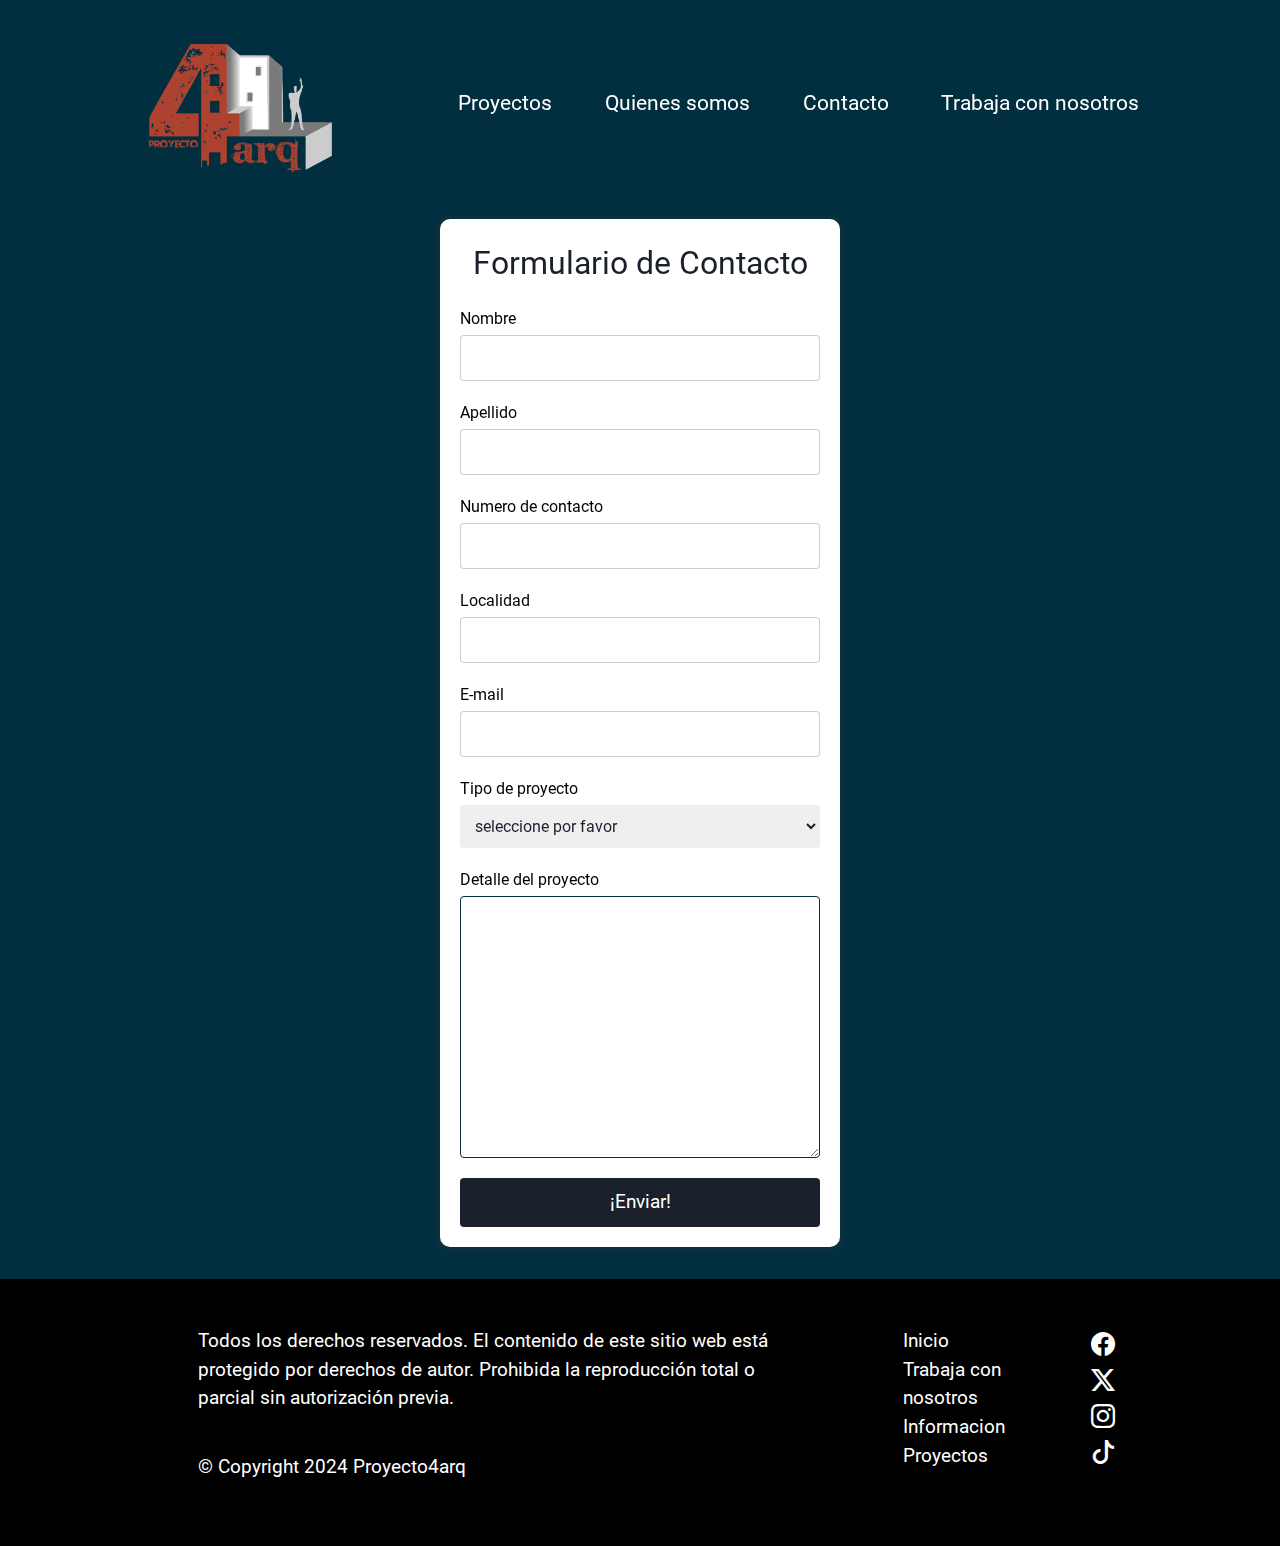
==== commit cd08a872: "finalizacion de SASS y HTML de contacto" ====
--- a/pages/contacto.html
+++ b/pages/contacto.html
@@ -59,25 +59,36 @@
           </nav>
     </header>
 
-    <main>
-        <section class="hero">
-            <div>
-                <h1>
-                    ¿Queres hacer realidad tu sueño?
-                </h1>
-                <h2>
-                    ¡Escribinos!
-                </h2>
-                <video src="../vids/architect_-_115731 (540p) - Trim.mp4" autoplay muted loop></video>
-                <h2>formulario va abajo del video </h2>
-                <p>Lorem ipsum, dolor sit amet consectetur adipisicing elit. Expedita assumenda laudantium dolorum iusto ut itaque ad quod accusamus? Consequuntur ex quisquam saepe amet laboriosam dolorem dicta aspernatur, rem quam, sapiente beatae error voluptas illo corporis odio, fugiat aperiam mollitia unde quasi! Rem reiciendis blanditiis molestias dolorem autem quas eius. Eos molestias sed maiores tempora, quaerat, excepturi deserunt velit, explicabo molestiae consequatur officia. Tempora nulla exercitationem velit, adipisci odit debitis maxime expedita tenetur. Necessitatibus sit consectetur, labore quisquam sequi magnam itaque. Expedita sapiente voluptate at voluptatum, consequuntur voluptates et molestias eaque sequi voluptatibus cumque quo pariatur, iste corporis voluptas quibusdam, quaerat laborum. Molestias inventore dolorem vel. Eius ducimus placeat aperiam nulla, doloremque suscipit minus culpa animi ratione. Esse quasi, quod quos tempora a fugit voluptate voluptatum accusantium itaque ab blanditiis odit impedit harum minima, accusamus nemo facere, temporibus quisquam. Dicta iste architecto atque ex dolorem velit dignissimos molestias, magnam nihil, commodi fugiat, impedit magni qui nobis vero dolore eum! Quia animi earum accusantium voluptatem, ex itaque rerum natus asperiores velit suscipit corporis eos minima aspernatur explicabo officiis saepe eveniet ea, repudiandae minus magnam voluptates unde ad ut. Ex cumque, itaque temporibus eveniet expedita dolorum, facere ipsam voluptates ipsum unde est, sequi perspiciatis assumenda laudantium doloribus nisi dolore blanditiis. Reprehenderit cumque beatae quibusdam ducimus in velit accusamus rem quo molestias! Fugiat sit molestiae aspernatur expedita, quos eos accusantium non? Eligendi iure obcaecati, atque odio ratione nulla ipsa aspernatur officiis perferendis laudantium tenetur sit. Doloribus voluptas iusto modi. Eos hic quae numquam quasi recusandae labore quos reiciendis error dolores natus aperiam fuga non porro animi ad magni, aliquam nobis, aut esse. Repellendus fugit doloribus aliquam incidunt, ipsam minima officia dolore expedita eaque veniam odit quis harum vitae dolorum aut voluptas in! Error harum minima ipsa exercitationem quos, quasi vel quod nam, obcaecati dolore aut fugiat sint incidunt earum possimus autem veniam velit similique dolorum sunt natus aperiam tempora. Cumque dolor corporis exercitationem, reprehenderit quia tempore fugit, aspernatur doloremque sint recusandae numquam sit nostrum tempora voluptatem aperiam minima neque vel at dolorum eveniet soluta possimus laborum error natus. Harum unde quos ad eveniet libero, mollitia sit aut architecto cum eum. Eius officia numquam ipsa adipisci error nobis, alias tempora incidunt eaque rem eos officiis, atque dicta cumque labore ex. Modi odit dicta necessitatibus? Maiores hic nobis placeat. Doloribus dolores iusto vero rem, perferendis eligendi porro consequatur doloremque earum voluptates sequi architecto magnam ratione molestias optio, ipsum nam dicta pariatur quis deleniti animi magni impedit omnis voluptatem! Maxime aliquid unde ipsam aspernatur velit magnam perspiciatis. Incidunt similique quis deleniti nobis velit animi asperiores minus quas? Autem a distinctio, ipsum, modi adipisci doloribus enim alias assumenda aliquam, delectus exercitationem. Nihil nobis eos rerum nulla iste soluta expedita error, numquam aperiam? Consequatur voluptas maiores porro eaque temporibus deserunt ex aperiam illum tenetur nemo ea est esse iusto, error voluptatum debitis doloremque atque fugit, adipisci beatae fuga, velit expedita! Itaque, a suscipit perspiciatis aspernatur sit dicta molestias, possimus aliquid sunt nemo ab explicabo sint, corrupti quisquam? Doloremque, ipsum!
-
-                </p>
-
-                
-            </div>
-        </section>
-    </main>
+    <main class="maincon">
+    <section class="formstyle">
+      <form class="form" data-aos="fade-right" data-aos-duration="1300">
+        <span class="title">Formulario de Contacto</span>
+        <label for="name" class="label">Nombre</label>
+        <input type="name" id="nombre" name="nombre" required="" class="input">
+        <label for="name" class="label">Apellido</label>
+        <input type="name" id="apellido" name="apellido" required="" class="input">
+        <label for="text" class="label">Numero de contacto</label>
+        <input type="text" id="number" name="number " required="" class="input">
+        <label for="text" class="label">Localidad</label>
+        <input type="text" id="localidad" name="localidad" required="" class="input">
+        <label for="text" class="label">E-mail</label>
+        <input type="text" id="email" name="email" required="" class="input">
+        <label for="text" class="label">Tipo de proyecto</label>
+        <select class="input2" required="">
+          <option disabled selected> seleccione por favor</option>
+          <option>Casa personal</option>
+          <option>Departamento</option>
+          <option>Edificio para empresa</option>
+          <option>Pequeño local</option>
+          <option>Duplex</option>
+          <option>Otro</option>
+      </select>
+        <label for="text" class="label">Detalle del proyecto</label>
+        <textarea name="detalle" id="detalle" cols="30" rows="10" class="input"></textarea>
+        <button type="submit" class="submit">¡Enviar!</button>
+      </form>
+    </section>
+  </main>
     <footer class="footer">
       <div class="footer-1">
           <p> Todos los derechos reservados. El contenido de este sitio web está protegido por derechos de autor. Prohibida la reproducción total o parcial sin autorización previa.</p>
--- a/css/estilos.css
+++ b/css/estilos.css
@@ -432,4 +432,92 @@
   .titulopro3 {
     font-size: 1.2rem;
   }
+}
+.maincon {
+  background-color: #022F40;
+  color: #ffffff;
+}
+
+.formstyle {
+  display: flex;
+  flex-direction: column;
+  align-items: center;
+  padding-bottom: 2rem;
+}
+
+.form {
+  max-width: 400px;
+  width: 100%;
+  background-color: #fff;
+  padding: 20px;
+  box-shadow: 0px 0px 0px 4px rgba(52, 52, 53, 0.185);
+  display: flex;
+  flex-direction: column;
+  border-radius: 10px;
+}
+
+.title {
+  text-align: center;
+  font-size: 2rem;
+  margin-bottom: 20px;
+  color: #1a202c;
+}
+
+.label {
+  color: rgb(0, 0, 0);
+  margin-bottom: 4px;
+}
+
+.input {
+  padding: 10px;
+  margin-bottom: 20px;
+  width: 100%;
+  font-size: 1rem;
+  color: #4a5568;
+  outline: none;
+  border: 1px solid transparent;
+  border-radius: 4px;
+  transition: all 0.2s ease-in-out;
+}
+
+.input2 {
+  padding: 10px;
+  margin-bottom: 20px;
+  width: 100%;
+  font-size: 1rem;
+  color: #1a202c;
+  outline: none;
+  border: 1px solid transparent;
+  border-radius: 4px;
+  transition: all 0.2s ease-in-out;
+}
+
+.input:focus {
+  background-color: #fff;
+  box-shadow: 0 0 0 2px #cbd5e0;
+}
+
+.input:valid {
+  border: 1px solid #022F40;
+}
+
+.input:invalid {
+  border: 1px solid rgba(14, 14, 14, 0.205);
+}
+
+.submit {
+  background-color: #1a202c;
+  color: #fff;
+  border: none;
+  border-radius: 4px;
+  padding: 10px 20px;
+  font-size: 1.2rem;
+  cursor: pointer;
+  transition: all 0.2s ease-in-out;
+}
+
+@media (max-width: 403px) {
+  .form {
+    max-width: 320px;
+  }
 }/*# sourceMappingURL=estilos.css.map */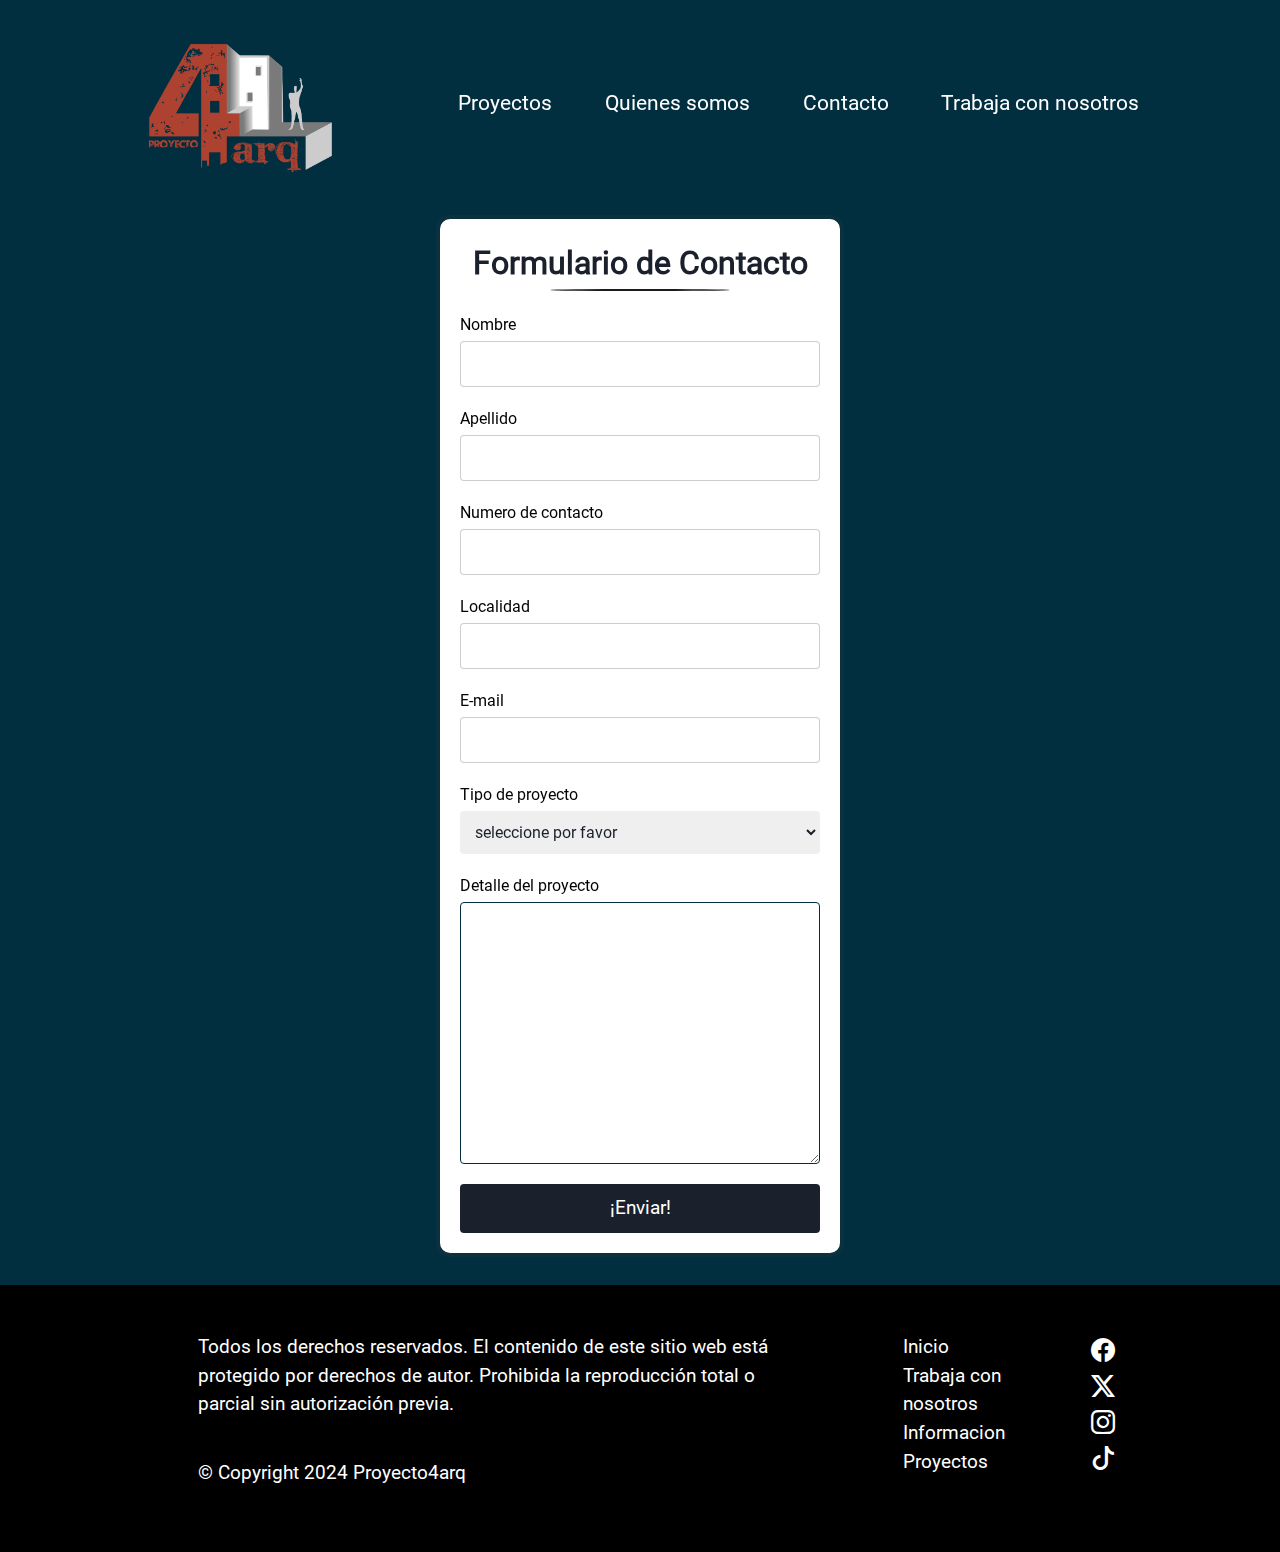
==== commit 7fdb0777: "finalizacion de la pagina" ====
--- a/pages/contacto.html
+++ b/pages/contacto.html
@@ -4,6 +4,9 @@
     <meta charset="UTF-8">
     <meta name="viewport" content="width=device-width, initial-scale=1.0">
     <title>Contacto</title>
+    <meta name="description" content="Conéctate con nosotros en Proyecto4Arq a través de nuestra página de contacto. Estamos aquí para convertir tus ideas en realidades arquitectónicas excepcionales. Completa nuestro formulario y déjanos conocer tus necesidades y aspiraciones. Nuestro equipo de expertos en arquitectura está listo para colaborar contigo en la creación de espacios que inspiran. ¡Haz de tu visión una experiencia tangible con Proyecto4Arq!">
+    <meta name="keywords" content="formulario de contacto, servicios de arquitectura, consulta de proyectos, colaboración arquitectónica, comunicación con expertos">
+    <link rel="shortcut icon" href="../img/P4arq original pequeño.png" type="image/x-icon">
     <link rel="stylesheet" href="https://cdn.jsdelivr.net/npm/bootstrap-icons@1.11.2/font/bootstrap-icons.min.css">
     <link href="https://unpkg.com/aos@2.3.1/dist/aos.css" rel="stylesheet">
     <link rel="stylesheet" href="../css/bootstrap.min.css">
@@ -11,8 +14,8 @@
 </head>
 <body>
   <header class="encabezado" id="inicio">
-    <a href="../index.html"><img src="../img/P4arq original.png" alt="" class="logogrande" data-aos="fade-right" data-aos-duration="1800"></a>
-    <a href="../index.html"><img src="../img/P4arq original pequeño.png" alt="" class="logopequeno" data-aos="fade-right" data-aos-duration="1800"></a>
+    <a href="../index.html"><img src="../img/P4arq original.png" alt="Logo grande" class="logogrande" data-aos="fade-right" data-aos-duration="1800"></a>
+    <a href="../index.html"><img src="../img/P4arq original pequeño.png" alt="Logo Pequeño" class="logopequeno" data-aos="fade-right" data-aos-duration="1800"></a>
     <ul class="menu">
         <li data-aos="fade-down" data-aos-duration="700"><a href="./proyectos.html" class="menu-button">Proyectos</a></li>
         <li data-aos="fade-down" data-aos-duration="800"><a href="./quienes-somos.html" class="menu-button">Quienes somos</a></li>
@@ -61,7 +64,7 @@
 
     <main class="maincon">
     <section class="formstyle">
-      <form class="form" data-aos="fade-right" data-aos-duration="1300">
+      <form class="form formresp" data-aos="fade-right" data-aos-duration="1300">
         <span class="title">Formulario de Contacto</span>
         <label for="name" class="label">Nombre</label>
         <input type="name" id="nombre" name="nombre" required="" class="input">
@@ -121,7 +124,4 @@
     AOS.init();
   </script>
 </body>
-</html>
-
-
-<!-- FALTA CAMBIAR TODOS LOS MENUES DE LAS PAGINAS, HACER EN TODOS ELLOS QUE EL LINK DE INICIO SEA LA FOTO.-->+</html>--- a/css/estilos.css
+++ b/css/estilos.css
@@ -437,8 +437,7 @@
   background-color: #022F40;
   color: #ffffff;
 }
-
-.formstyle {
+.maincon .formstyle {
   display: flex;
   flex-direction: column;
   align-items: center;
@@ -455,20 +454,17 @@
   flex-direction: column;
   border-radius: 10px;
 }
-
-.title {
+.form .title {
   text-align: center;
   font-size: 2rem;
   margin-bottom: 20px;
   color: #1a202c;
 }
-
-.label {
+.form .label {
   color: rgb(0, 0, 0);
   margin-bottom: 4px;
 }
-
-.input {
+.form .input {
   padding: 10px;
   margin-bottom: 20px;
   width: 100%;
@@ -479,8 +475,17 @@
   border-radius: 4px;
   transition: all 0.2s ease-in-out;
 }
-
-.input2 {
+.form .input:focus {
+  background-color: #fff;
+  box-shadow: 0 0 0 2px #cbd5e0;
+}
+.form .input:valid {
+  border: 1px solid #022F40;
+}
+.form .input:invalid {
+  border: 1px solid rgba(14, 14, 14, 0.205);
+}
+.form .input2 {
   padding: 10px;
   margin-bottom: 20px;
   width: 100%;
@@ -491,21 +496,7 @@
   border-radius: 4px;
   transition: all 0.2s ease-in-out;
 }
-
-.input:focus {
-  background-color: #fff;
-  box-shadow: 0 0 0 2px #cbd5e0;
-}
-
-.input:valid {
-  border: 1px solid #022F40;
-}
-
-.input:invalid {
-  border: 1px solid rgba(14, 14, 14, 0.205);
-}
-
-.submit {
+.form .submit {
   background-color: #1a202c;
   color: #fff;
   border: none;
@@ -520,4 +511,456 @@
   .form {
     max-width: 320px;
   }
+}
+.hero3 {
+  background-color: #022F40;
+  color: #ffffff;
+}
+.hero3 .grilla-quienes {
+  display: grid;
+  grid-template-columns: 1fr 2fr 1fr;
+  grid-row: 1fr 1fr;
+}
+.hero3 .grilla-cartas {
+  display: grid;
+  grid-template-columns: 1fr 1fr 1fr 1fr 1fr 1fr 1fr 1fr 1fr;
+  grid-template-rows: 1fr;
+  justify-content: center;
+}
+
+.grilla-texto {
+  background-color: rgba(170, 171, 188, 0.1529411765);
+  grid-column: 2/3;
+  grid-row: 1;
+  position: relative;
+  justify-content: center;
+  text-align: center;
+  border-radius: 1rem;
+  padding: 1rem;
+  transition: 1s;
+}
+
+.grande {
+  font-size: 3rem;
+}
+
+.parrafo {
+  font-size: 1.5rem;
+  transition: 1s;
+}
+
+.carta1 {
+  grid-column: 5/6;
+  grid-row: 1;
+  color: #1b1b1b;
+  width: 250px;
+  height: 350px;
+  position: relative;
+  outline: 6px solid #f5f5f5;
+  border-radius: 8px;
+  line-height: 150%;
+  padding: 16px;
+  background: #ff930f;
+  background-blend-mode: multiply;
+  background: linear-gradient(to top, #A24936, #022F40);
+  transition: background-color 1s ease-in-out;
+  transition: 2s;
+  overflow: hidden;
+  align-items: center;
+  margin: 20rem;
+  box-shadow: 7px 13px 37px black;
+}
+.carta1 .carta1-front {
+  bottom: 16px;
+  left: 0;
+  position: absolute;
+  width: 100%;
+  text-align: center;
+  transition: transform 1s cubic-bezier(0.785, 0.135, 0.15, 0.86);
+}
+.carta1 .carta1-back {
+  transform: translateX(120%);
+  transition: transform 1s cubic-bezier(0.785, 0.135, 0.15, 0.86);
+}
+
+.carta2 {
+  grid-column: 2/3;
+  color: #1b1b1b;
+  width: 250px;
+  height: 350px;
+  position: relative;
+  outline: 6px solid #f5f5f5;
+  border-radius: 8px;
+  line-height: 150%;
+  padding: 16px;
+  background: #ff930f;
+  background-blend-mode: multiply;
+  background: linear-gradient(to top, #A24936, #022F40);
+  transition: background-color 1s ease-in-out;
+  transition: 2s;
+  overflow: hidden;
+  margin: 13rem;
+  box-shadow: 7px 13px 37px black;
+}
+.carta2 .carta2-front {
+  bottom: 16px;
+  left: 0;
+  position: absolute;
+  width: 100%;
+  text-align: center;
+  transition: transform 1s cubic-bezier(0.785, 0.135, 0.15, 0.86);
+}
+.carta2 .carta2-back {
+  transform: translateX(120%);
+  transition: transform 1s cubic-bezier(0.785, 0.135, 0.15, 0.86);
+}
+
+.carta3 {
+  grid-column: 8/9;
+  color: #1b1b1b;
+  width: 250px;
+  height: 350px;
+  position: relative;
+  outline: 6px solid #f5f5f5;
+  border-radius: 8px;
+  line-height: 150%;
+  padding: 16px;
+  background: #ff930f;
+  background-blend-mode: multiply;
+  background: linear-gradient(to top, #A24936, #022F40);
+  transition: background-color 1s ease-in-out;
+  transition: 2s;
+  overflow: hidden;
+  margin: 13rem;
+  box-shadow: 7px 13px 37px black;
+}
+.carta3 .carta3-front {
+  bottom: 16px;
+  left: 0;
+  position: absolute;
+  width: 100%;
+  text-align: center;
+  transition: transform 1s cubic-bezier(0.785, 0.135, 0.15, 0.86);
+}
+.carta3 .carta3-back {
+  transform: translateX(120%);
+  transition: transform 1s cubic-bezier(0.785, 0.135, 0.15, 0.86);
+}
+
+.title {
+  font-size: 1.3rem;
+  font-weight: bold;
+}
+.title::after {
+  content: "";
+  display: block;
+  width: 50%;
+  border-radius: 50%;
+  height: 2px;
+  margin: 2px auto;
+  background-color: #1b1b1b;
+}
+
+.carta-texto {
+  color: #ffffff;
+}
+
+.pic {
+  margin-bottom: 1.2rem;
+}
+
+@media (min-width: 900px) {
+  .carta1:hover {
+    background-color: rgba(27, 27, 27, 0.1450980392);
+    transition: 1s;
+    height: 500px;
+    width: 500px;
+  }
+  .carta1:hover .carta1-front {
+    transform: translateX(-100%);
+  }
+  .carta1:hover .carta1-back {
+    transform: translateX(0);
+  }
+  .carta2:hover {
+    background-color: rgba(27, 27, 27, 0.1450980392);
+    transition: 1s;
+    height: 500px;
+    width: 500px;
+  }
+  .carta2:hover .carta2-front {
+    transform: translateX(-100%);
+  }
+  .carta2:hover .carta2-back {
+    transform: translateX(0);
+  }
+  .carta3:hover {
+    background-color: rgba(27, 27, 27, 0.1450980392);
+    transition: 1s;
+    height: 500px;
+    width: 500px;
+  }
+  .carta3:hover .carta3-front {
+    transform: translateX(-100%);
+  }
+  .carta3:hover .carta3-back {
+    transform: translateX(0);
+  }
+  .carta-texto {
+    transition: 1s;
+  }
+  .carta-texto:hover {
+    font-size: 1.4rem;
+  }
+}
+@media (max-width: 1826px) {
+  .carta1 {
+    margin: 5rem;
+  }
+  .carta2 {
+    margin: 5rem;
+  }
+  .carta3 {
+    margin: 5rem;
+  }
+  .grilla-texto {
+    grid-column: 1/4;
+  }
+}
+@media (max-width: 1091px) {
+  .carta1 {
+    margin: 2rem;
+  }
+  .carta2 {
+    margin: 2rem;
+  }
+  .carta3 {
+    margin: 2rem;
+  }
+  .grilla-texto {
+    grid-column: 1/4;
+  }
+}
+@media (max-width: 899px) {
+  .carta1 {
+    margin: 1rem;
+  }
+  .carta1:hover {
+    background-color: rgba(27, 27, 27, 0.1450980392);
+    transition: 1s;
+    height: 600px;
+    width: 300px;
+  }
+  .carta1:hover .carta1-front {
+    transform: translateX(-100%);
+  }
+  .carta1:hover .carta1-back {
+    transform: translateX(0);
+  }
+  .carta2 {
+    margin: 1rem;
+  }
+  .carta2:hover {
+    background-color: rgba(27, 27, 27, 0.1450980392);
+    transition: 1s;
+    height: 600px;
+    width: 300px;
+  }
+  .carta2:hover .carta2-front {
+    transform: translateX(-100%);
+  }
+  .carta2:hover .carta2-back {
+    transform: translateX(0);
+  }
+  .carta3 {
+    margin: 1rem;
+  }
+  .carta3:hover {
+    background-color: rgba(27, 27, 27, 0.1450980392);
+    transition: 1s;
+    height: 600px;
+    width: 300px;
+  }
+  .carta3:hover .carta3-front {
+    transform: translateX(-100%);
+  }
+  .carta3:hover .carta3-back {
+    transform: translateX(0);
+  }
+  .grilla-texto {
+    grid-column: 1/4;
+  }
+}
+@media (max-width: 834px) {
+  .carta1 {
+    margin: 1rem;
+    grid-column: 5/6;
+    grid-row: 1;
+  }
+  .carta1:hover {
+    background-color: rgba(27, 27, 27, 0.1450980392);
+    transition: 1s;
+    height: 600px;
+    width: 300px;
+  }
+  .carta1:hover .carta1-front {
+    transform: translateX(-100%);
+  }
+  .carta1:hover .carta1-back {
+    transform: translateX(0);
+  }
+  .carta2 {
+    margin: 1rem;
+    grid-column: 5/6;
+    grid-row: 2;
+  }
+  .carta2:hover {
+    background-color: rgba(27, 27, 27, 0.1450980392);
+    transition: 1s;
+    height: 600px;
+    width: 300px;
+  }
+  .carta2:hover .carta2-front {
+    transform: translateX(-100%);
+  }
+  .carta2:hover .carta2-back {
+    transform: translateX(0);
+  }
+  .carta3 {
+    margin: 1rem;
+    grid-column: 5/6;
+    grid-row: 3;
+  }
+  .carta3:hover {
+    background-color: rgba(27, 27, 27, 0.1450980392);
+    transition: 1s;
+    height: 600px;
+    width: 300px;
+  }
+  .carta3:hover .carta3-front {
+    transform: translateX(-100%);
+  }
+  .carta3:hover .carta3-back {
+    transform: translateX(0);
+  }
+  .grilla-texto {
+    grid-column: 1/4;
+  }
+  .parrafo {
+    font-size: 1.1rem;
+  }
+  .grande {
+    font-size: 2rem;
+  }
+}
+.titulo-trabajo {
+  display: flex;
+  justify-content: center;
+  margin-bottom: 1rem;
+  position: relative;
+  margin-left: 15rem;
+  margin-right: 15rem;
+  text-align: center;
+  transition: 2s;
+}
+
+.form2 {
+  max-width: 400px;
+  width: 100%;
+  background-blend-mode: multiply;
+  background: linear-gradient(to top, white, #A24936);
+  padding: 20px;
+  box-shadow: 0px 0px 0px 4px rgba(52, 52, 53, 0.185);
+  display: flex;
+  flex-direction: column;
+  border-radius: 10px;
+}
+.form2 .title {
+  text-align: center;
+  font-size: 2rem;
+  margin-bottom: 20px;
+  color: #1a202c;
+}
+.form2 .label {
+  color: rgb(0, 0, 0);
+  margin-bottom: 4px;
+}
+.form2 .input {
+  padding: 10px;
+  margin-bottom: 20px;
+  width: 100%;
+  font-size: 1rem;
+  color: #4a5568;
+  outline: none;
+  border: 1px solid transparent;
+  border-radius: 4px;
+  transition: all 0.2s ease-in-out;
+}
+.form2 .input:focus {
+  background-color: #fff;
+  box-shadow: 0 0 0 2px #cbd5e0;
+}
+.form2 .input:valid {
+  border: 1px solid #022F40;
+}
+.form2 .input:invalid {
+  border: 1px solid rgba(14, 14, 14, 0.205);
+}
+.form2 .input2 {
+  padding: 10px;
+  margin-bottom: 20px;
+  width: 100%;
+  font-size: 1rem;
+  color: #1a202c;
+  outline: none;
+  border: 1px solid transparent;
+  border-radius: 4px;
+  transition: all 0.2s ease-in-out;
+}
+.form2 .submit {
+  background-color: #1a202c;
+  color: #fff;
+  border: none;
+  border-radius: 4px;
+  padding: 10px 20px;
+  font-size: 1.2rem;
+  cursor: pointer;
+  transition: all 0.2s ease-in-out;
+}
+
+@media (max-width: 984px) {
+  .titulo-trabajo {
+    margin-left: 8rem;
+    margin-right: 8rem;
+  }
+  .titulo-trabajo2 {
+    font-size: 1.5rem;
+  }
+}
+@media (max-width: 658px) {
+  .titulo-trabajo {
+    margin-left: 5rem;
+    margin-right: 5rem;
+  }
+  .titulo-trabajo2 {
+    font-size: 1.5rem;
+  }
+}
+@media (max-width: 562px) {
+  .titulo-trabajo {
+    margin-left: 2.5rem;
+    margin-right: 2.5rem;
+  }
+  .titulo-trabajo2 {
+    font-size: 1.5rem;
+  }
+}
+@media (max-width: 413px) {
+  .titulo-trabajo {
+    margin-left: 0.5rem;
+    margin-right: 0.5rem;
+  }
+  .titulo-trabajo2 {
+    font-size: 1.5rem;
+  }
 }/*# sourceMappingURL=estilos.css.map */